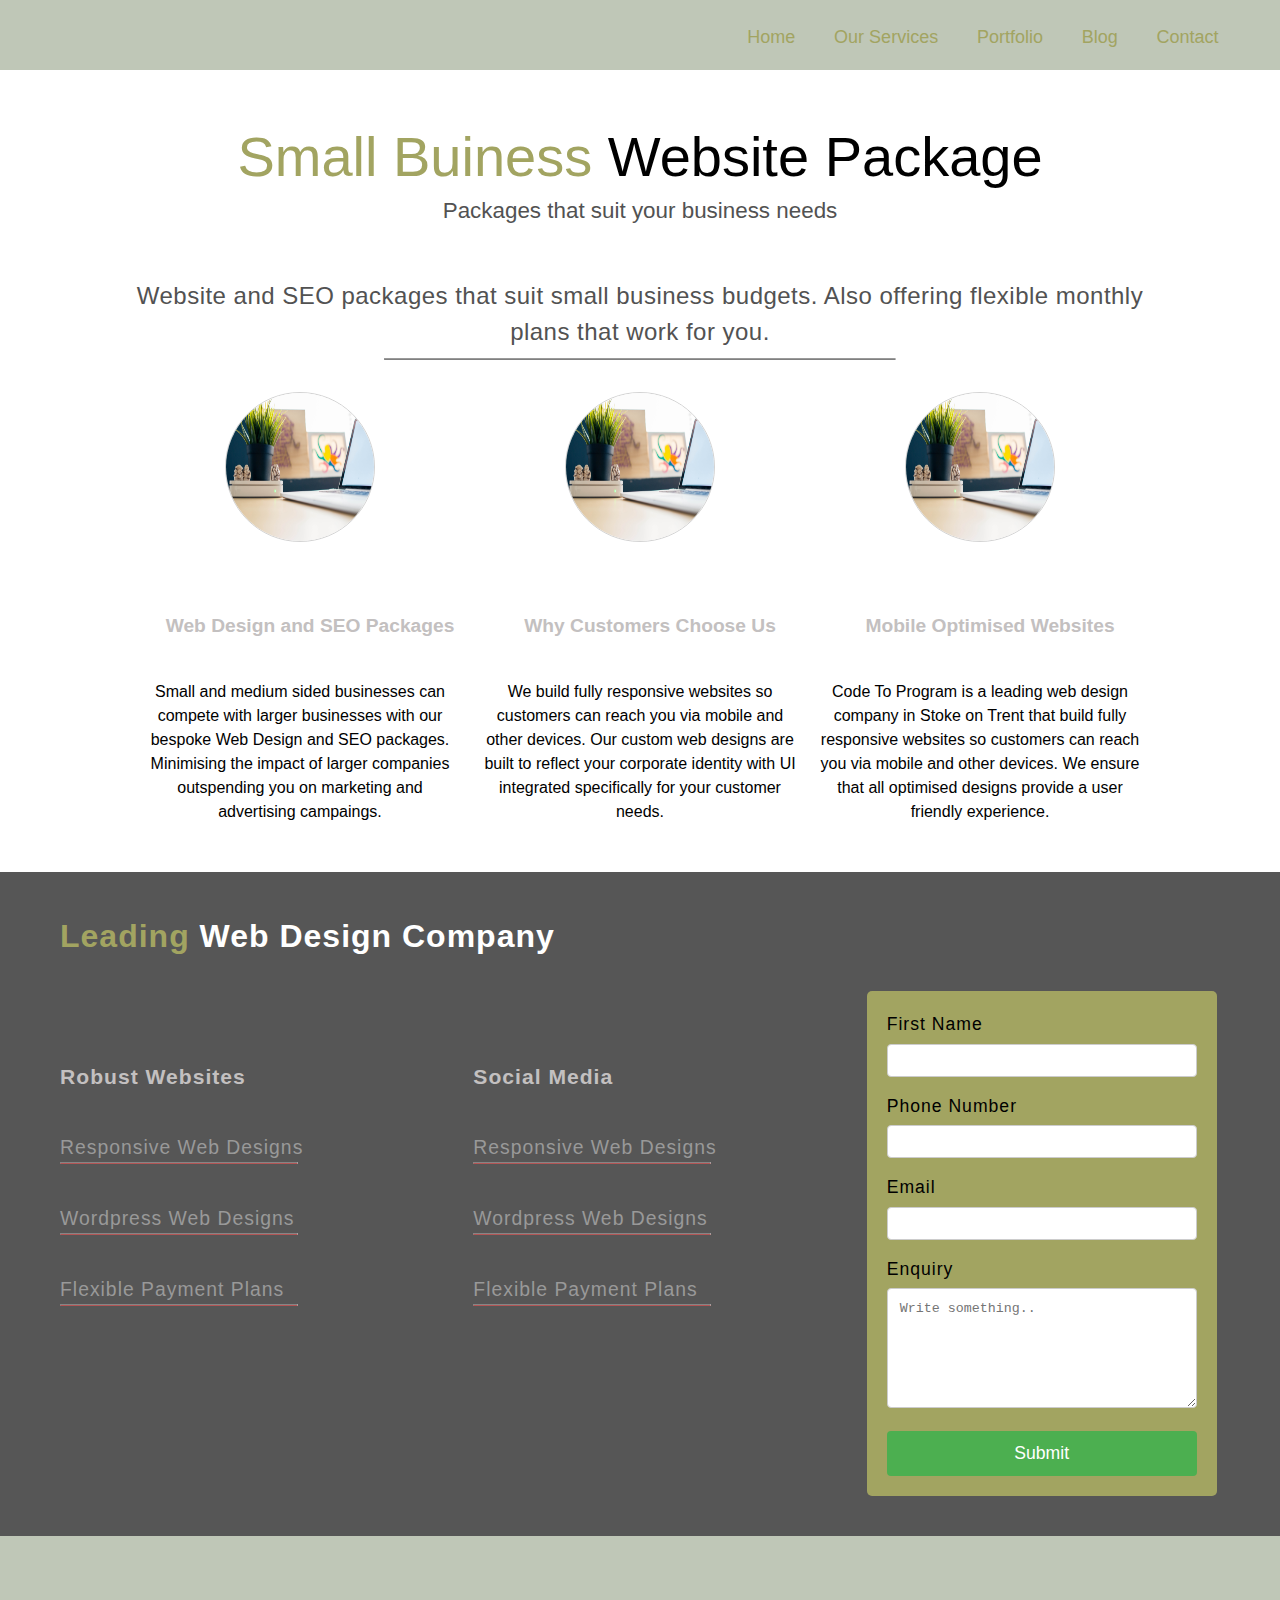
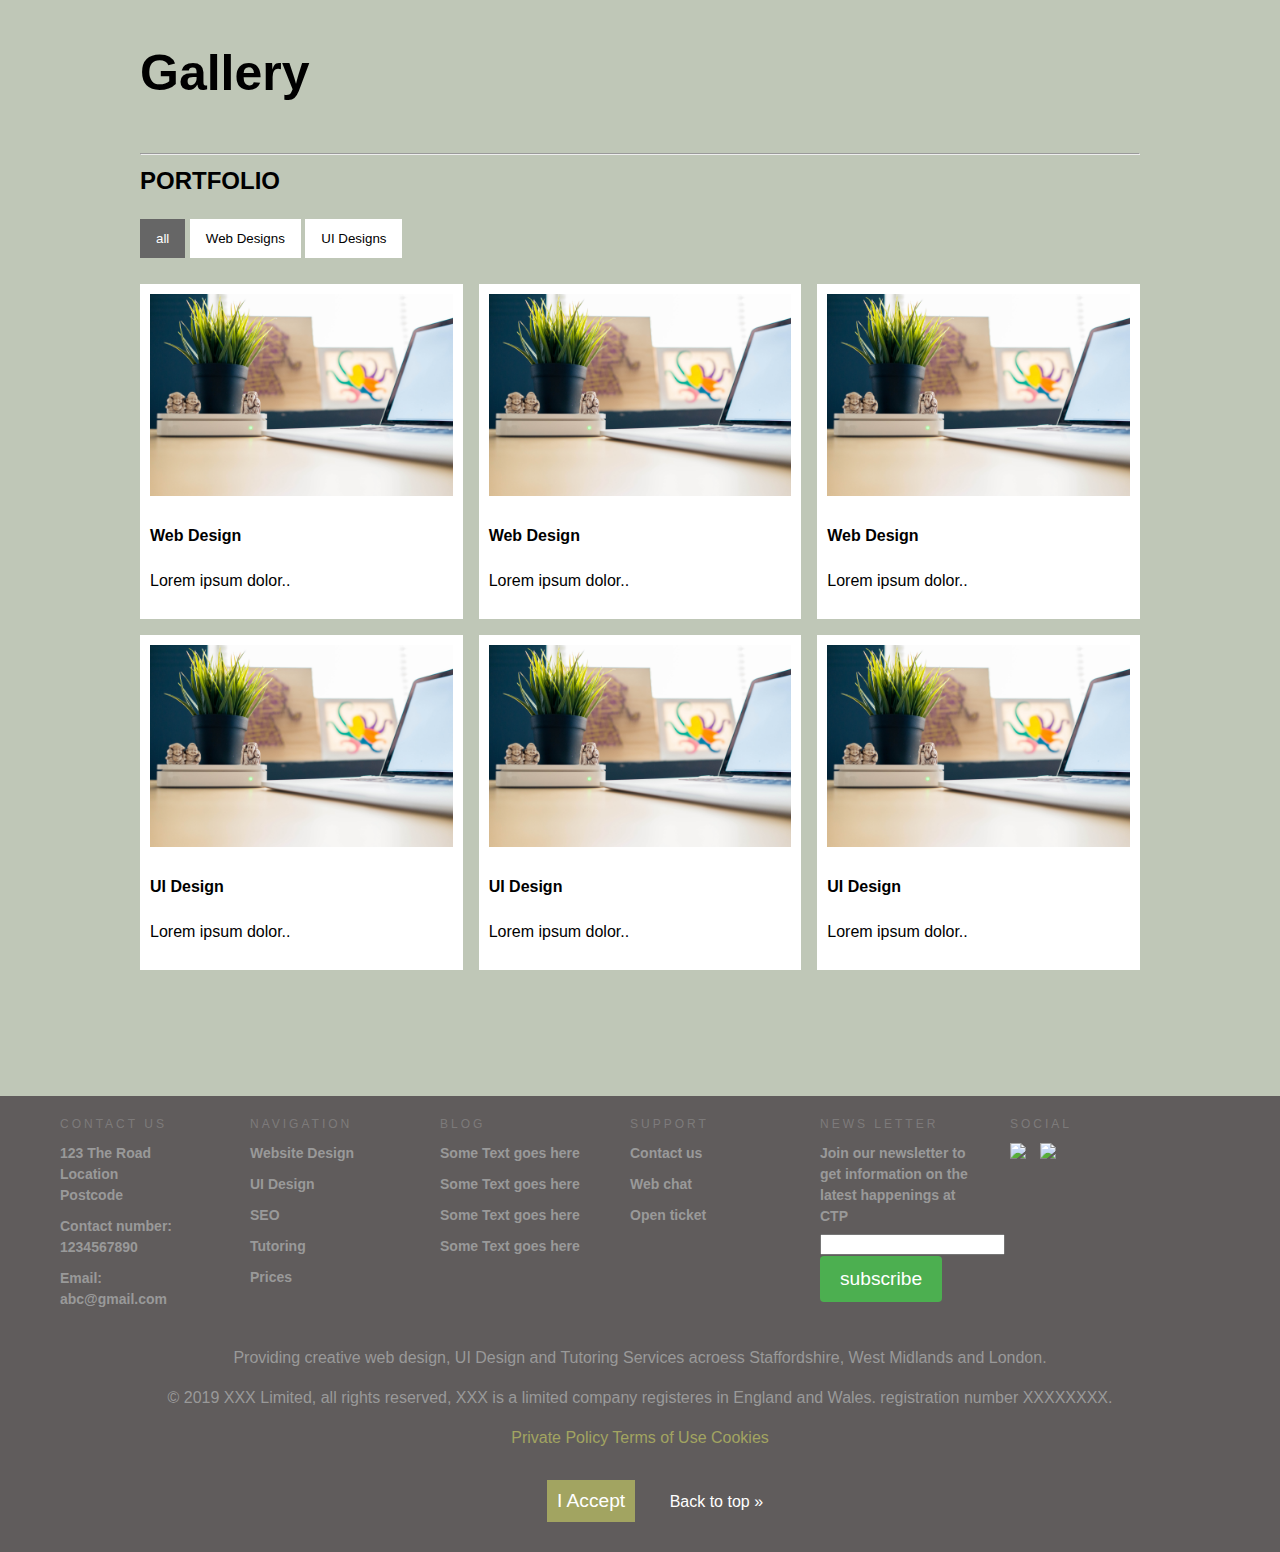
==== website_design.html @ 3892913b "update to contact section" ====
<!-- run local host
  1) cd and drag drop file
  2) type: python -m SimpleHTTPServer 8080
  3) browser type: http://localhost:8080
-->

<!-- to make a comment: cmd and / -->
<!-- to shift a section cmd + ] on mac or CTRL + ] on wondows -->

<!DOCTYPE html>
<html>
  <head>
    <meta charset="utf-8">
    <meta name="viewport" content="width=device-width, initial-scale=1">
    <title>Website Design Page</title>
    
    <link rel="stylesheet" type="text/css" href="styles/navbar.css">
    <link rel="stylesheet" type="text/css" href="styles/intro.css">
    <link rel="stylesheet" type="text/css" href="styles/card.css">
    <link rel="stylesheet" type="text/css" href="styles/contact_us.css">
    <link rel="stylesheet" type="text/css" href="styles/footer.css">
    <link rel="stylesheet" type="text/css" href="styles/main.css">
    <link rel="stylesheet" type="text/css" href="styles/index_css/images.css"><!--may not exist-->
    <link rel="stylesheet" type="text/css" href="styles/gallery.css">
    <link rel="stylesheet" type="text/css" href="styles/media.css">

    <link rel="stylesheet" type="text/css" href="styles/w-d_css/img-circle.css">
    <link rel="stylesheet" type="text/css" href="styles/w-d_css/contact-us.css">
    <link rel="stylesheet" type="text/css" href="styles/w-d_css/contact-form.css">
    
    <script src="https://kit.fontawesome.com/668c048241.js" crossorigin="anonymous"></script>
    
    <script src="https://ajax.googleapis.com/ajax/libs/webfont/1/webfont.js" type="text/javascript" async=""></script>
    <link rel="stylesheet" href="https://cdnjs.cloudflare.com/ajax/libs/font-awesome/5.9.0/css/font-awesome.min.css">
    
    <meta name="viewport" content="width=device-width, initial-scale=1">
  </head>
    
  <body>
    <!-- header -->
    <header class="header" style="background-color: #BFC7B7">
      <a class="site-logo" href="/" style="font-size: 2rem">
        <i class="fas fa-crown"></i>
      </a>

      <ul id="navbar">
        <li><a href="#">Home</a></li>
        <li><a href="#">Our Services</a></li>
        <li><a href="#">Portfolio</a></li>
        <li><a href="#">Blog</a></li>
        <li><a href="#">Contact</a></li>
      </ul>
    </header>
    <!-- header end -->

    <!-- intro start -->
    <div class="container intro">
      <p class="intro-header"><span style="color:#a2a461">Small Buiness</span> Website Package</p>
      <p class="intro-p1">Packages that suit your business needs</p>
      <p class="intro-p2 container">Website and SEO packages that suit small business budgets. Also 
          offering flexible monthly plans that work for you.
      </p>
    </div>
    <!-- intro end -->

    <hr style="border-bottom: 0.2px solid grey; width: 40%">

    <!-- container start -->
    <div class="container">
      <div class="img-content">
        <div class="btn-content">
          <img class="c-img-1" src="../images/business-camera-communication-436784.jpg">
          <h5 style="text-align: center">Web Design and SEO Packages</h5>
          <p>Small and medium sided businesses can compete with larger businesses with our bespoke Web Design and SEO packages. Minimising the impact of larger companies outspending you on marketing and advertising campaings.</p>
        </div>
        
        <div class="btn-content">
          <img class="c-img-2" src="../images/business-camera-communication-436784.jpg">
          <h5 style="text-align: center">Why Customers Choose Us</h5>
          <p>We build fully responsive websites so customers can reach you via mobile and other devices. Our custom web designs are built to reflect your corporate identity with UI integrated specifically for your customer needs.</p>
        </div>

        <div class="btn-content">
          <img class="c-img-3" src="../images/business-camera-communication-436784.jpg">
          <h5 style="text-align: center">Mobile Optimised Websites</h5>
          <p>Code To Program is a leading web design company in Stoke on Trent that build fully responsive websites so customers can reach you via mobile and other devices. We ensure that all optimised designs provide a user friendly experience. 
          </p>
        </div>
      </div>
    </div>
    <!-- Container end -->

 

    <!-- new section start -->
    <div style="padding: 40px -0px 1px 60px; background-color: rgba(0, 0, 0, 0.662);">
      <h2 class="contact-h2"><span>Leading</span> Web Design Company</h2>
    </div>

    <div class="section-container">
      <div class="section">
        <h5>Robust Websites</h5>
        <span class="txt">Responsive Web Designs</span>
        <div class="line"></div>
          
        <span class="txt">Wordpress Web Designs</span>
        <div class="line"></div>
      
        <span class="txt">Flexible Payment Plans</span>
        <div class="line"></div>
      </div>
        
      <div class="section">
        <div>
          <h5>Social Media</h5>
        </div>
        <span class="txt">Responsive Web Designs</span>
          <div class="line"></div>
              
          <span class="txt">Wordpress Web Designs</span>
          <div class="line"></div>
        
          <span class="txt">Flexible Payment Plans</span>
          <div class="line"></div>
        </div>
        
        <div class="section">
          <div id="form-container"><!-- Form-container start-->
            <form action="/action_page.php" class="contact-form">
              <label for="fname">First Name</label>
              <input type="text" id="fname" name="firstname">
    
              <label for="fname">Phone Number</label>
              <input type="text" id="fname" name="firstname">
    
              <label for="fname">Email</label>
              <input type="text" id="fname" name="firstname">
            
              <label for="subject">Enquiry</label>
              <textarea id="subject" name="subject" placeholder="Write something.."></textarea>
              
              <input type="submit" value="Submit" style="width: 100%">
            </form>
          </div>
        </div>
      </div>
      <!-- new section end -->


    <div class="unit"><!-- gallery grid container start -->
      <div class="main container"><!-- Main container start -->
        <h2 style="font-size: 50px; word-break: break-all">Gallery</h2>
        <hr>
            
      <h2>PORTFOLIO</h2>
            
      <div id="myBtnContainer">
        <button class="button active" onclick="filterSelection('all')"> all</button>
        <button class="button" onclick="filterSelection('webDesign')"> Web Designs</button>
        <button class="button" onclick="filterSelection('uiDesign')"> UI Designs</button>
      </div>
        
      <div class="row"><!-- PORTFOLIO GALLERY GRID START -->
        <div class="column webDesign">
          <div class="content">
            <img src="../images/business-camera-communication-436784.jpg" id="myImg" alt="Lights" style="width:100%">
            <h4>Web Design</h4>
            <p>Lorem ipsum dolor..</p>
          </div>
        </div>

        <div class="column webDesign">
          <div class="content">
            <img src="../images/business-camera-communication-436784.jpg" id="myImg" alt="Lights" style="width:100%">
            <h4>Web Design</h4>
            <p>Lorem ipsum dolor..</p>
          </div>
        </div>

        <div class="column webDesign">
          <div class="content">
            <img src="../images/business-camera-communication-436784.jpg" id="myImg" alt="Nature" style="width:100%">
            <h4>Web Design</h4>
            <p>Lorem ipsum dolor..</p>
          </div>
        </div>
                
        <div class="column uiDesign">
          <div class="content">
            <img src="../images/business-camera-communication-436784.jpg" id="myImg" alt="Car" style="width:100%">
            <h4>UI Design</h4>
            <p>Lorem ipsum dolor..</p>
          </div>

        </div>
          <div class="column uiDesign">
            <div class="content">
              <img src="../images/business-camera-communication-436784.jpg" id="myImg" alt="Car" style="width:100%">
              <h4>UI Design</h4>
              <p>Lorem ipsum dolor..</p>
            </div>
          </div>
                
          <div class="column uiDesign">
            <div class="content">
              <img src="../images/business-camera-communication-436784.jpg" id="myImg" alt="Car" style="width:100%">
              <h4>UI Design</h4>
              <p>Lorem ipsum dolor..</p>
            </div>
          </div>
        </div><!-- PORTFOLIO GALLERY GRID END -->   
      </div><!-- MAIN CONTAINER END -->
    </div><!-- Gallery grid container start-->


    <!-- The Modal -->
    <div id="myModal" class="modal">
        <span class="close">&times;</span>
        <img class="modal-content" id="img01">
        <img class="modal-content" id="img02">
        <div id="caption"></div>
    </div>
    <!-- unit end -->
    <!-- gallery end -->        
</div>
    

    <!-- Footer start -->
    <div class="footer">
      <div class="footer-container">
      <div class="footer-col">
        <h1>Contact Us</h1>
        <ul>
          <li>123 The Road<br> Location<br> Postcode</li>
          <li>Contact number: 1234567890</li>
          <li>Email: abc@gmail.com</li>
        </ul>
      </div>
        
      <div class="footer-col">
        <h1>Navigation</h1>
        <ul>
          <li><a href="#top"></a>Website Design</li>
          <li><a href="#"></a>UI Design</li>
          <li><a href="#"></a>SEO</li>
          <li><a href="#"></a>Tutoring</li>
          <li><a href="#"></a>Prices</li>
        </ul>
      </div>
          
      <div class="footer-col">
        <h1>Blog</h1>
        <ul>
          <li><a href="index.html"></a>Some Text goes here</li>
          <li><a href="#"></a>Some Text goes here</li>
          <li><a href="#"></a>Some Text goes here</li>
          <li><a href="#"></a>Some Text goes here</li>
        </ul>
      </div>

      <div class="footer-col">
        <h1>Support</h1>
        <ul>
          <li>Contact us</li>
          <li>Web chat</li>
          <li>Open ticket</li>
        </ul>
      </div>
      
      <div class="footer-col">
        <h1>News Letter</h1>
        <ul>
          <li>Join our newsletter to get information on the latest happenings at CTP
          </li>
          <form action="">
            <input type="email">
            <input type="submit" value="subscribe" class="form-submit" style="font-size: 1.2rem; box-sizing: border-box">
          </form>
        </ul>
      </div>

      
      <div class="footer-col social">
        <h1>Social</h1>
        <ul>
          <li><img src="https://svgshare.com/i/5fq.svg" width="32" style="width: 32px"></li>
          <li><li><img src="https://svgshare.com/i/5f_.svg" width="32" style="width: 32px;"></li>
        </ul>
      </div>

      <div class="clearfix"><!-- clearfix start-->
      <div class="footer-column-5 container">
        <ul>
          <p>Providing creative web design, UI Design and Tutoring Services acroess Staffordshire,
              West Midlands and London.</p>
          <p>&copy; 2019 XXX Limited, all rights reserved, XXX is a limited company registeres 
              in England and Wales. registration number XXXXXXXX.</p>
          <a href="#" style="color: #a2a461">Private Policy</a>
          <a href="#" style="color: #a2a461">Terms of Use</a> 
          <a href="#" style="color: #a2a461">Cookies</a>
        </ul>
        <button class="footer-btn btn">I Accept</button>
        <a href="#top" style="color: white">Back to top &raquo;</a>
      </div>
      </div><!-- End of clearfix-->
    </div><!-- End of footer -->

    <script src="js/gallery.js" type="text/javascript"></script>
  </div>

  </body>
</html>



<!-- done end -->
---- styles/navbar.css ----
/***  NAVBAR START  ***/
.header, #navbar {
    display: flex;
    flex-direction: column;
  }
  
  .header {
    padding: 2em;
    padding-top: 2.4em;
  }
  
  .site-logo {
    width: 110px;
    align-self: center;
  }
  
  #navbar {
    margin-top: 1.5em;
  }
  
  #navbar a {
    display: block;
    color: #a2a461;
    font-size: 1.125em;
    font-weight: 400;
    text-align: center;
    padding: .5em;
    border-bottom: 1px solid#ebecec;
  }
  
  #navbar a:hover {
    color: #0b0b0b;
    border-bottom-color: #dbe892;
  }
  /***  NAVBAR END  ***/
---- styles/intro.css ----
/********* intro start *******/
.intro {
    margin-top: 150px;
    margin-bottom: 150px;
  }
  
  .intro-header {
    line-height:1.1; 
    font-size: 3.5rem; 
    text-align: center;
  }
  
  .intro-p1 {
    -webkit-font-smoothing: antialiased;
    text-align: center;
    margin-top: -50px;
    margin-bottom: 50px;
    font-size: 1.4rem;
    color: #525252;
  }
  
  .intro-p2 {
    margin-bottom: 100px;
    font-size: 1.5rem;
    letter-spacing: .02em;
    color: #525252;
    text-align: center;
    font-weight: 300;
    line-height: 1.5;
    -webkit-font-smoothing: antialiased;
  }
  /********* intro end *********/
---- styles/card.css ----
/*** Cards Start **/
.card-content {
    width: 95%;
    max-width: 1000px;
    display: grid;
    grid-template-columns: repeat(auto-fit, minmax(280px, 1fr));
    grid-gap: 20px;
    margin: 2em auto; /* (with auto) left and right margin wil set itself equally */
  }
  
  .card > p {
    margin-bottom: 1.25em;
  }
  
  
  .card {
    padding: 10px;
    border: 1px solid #e1e1e1;
    /*border-radius: 0.25em;*/
    margin-bottom: 100px;
  }
  
  .card h1 {
    margin: 0;
    line-height: 1.25;
    letter-spacing: 2px;
  }
  
  .card p {
    color: #797e83;
  }
  
  h2 {
    margin-top: 0px
  }
    
  .card, img > h2 {
    -webkit-font-smoothing: antialiased;
    color: #525252;
  }
  
  .card-btn {
    /*font-size: 0.85em;*/
    color: #fff;
    font-weight: bold;
    padding: 0.75em 1.5em;
    background-color: #39abcd;
  /*  background-color: #a2a461; */
  /*  border-radius: 0.35em; */
    display: block;
  }
  
  .card > img {
    position: relative;
    width: 100%;
    height: 100%;
    margin-bottom: 20px;
  }
  /*** cards end ***/
---- styles/contact_us.css ----
/*** CONTACT US START ***/
.contact-us > p {
    margin-top: 0px;
    color: white;
    font-size: 20px;
    text-align: center;
    color: white;
    letter-spacing: 1px;
    margin-bottom: 0px;
  }
  
  .contact-us > button {
    display: flex; 
    justify-content: center; 
    background-color: #a2a461;
    text-align: center;
    margin:0 auto;
    margin-top: 40px;
    padding: 25px;
    letter-spacing: 1px;
    border: 1px solid white;
    font-size: 20px; 
    color: white;
  }
  
  .contact-us {
    background-color: rgb(191, 199, 183);
    padding: 17px;
  }
  /*** CONTACT US END ***/
---- styles/footer.css ----
/* FOOTER START  */
.footer {
    width: 100%;
    position: relative;
    height: auto;
    background-color: rgb(96, 92, 92);
  }
  
  .footer .footer-col {
    width: 190px;
    height:250px;
    float: left;
    box-sizing: border-box;
    -webkit-box-sizing: border-box;
    -moz-box-sizing: border-box;
    padding: 0px 20px 20px 20px;
  }
  
  .footer .footer-col h1 {
    margin: 0;
    padding: 0;
    font-family: inherit;
    font-size: 12px;
    line-height: 17px;
    padding: 20px 0px 5px 0px;
    color: rgba(255,255,255,0.2);
    font-weight: normal;
    text-transform: uppercase;
    letter-spacing: 0.250em;
  }
  
  .footer .footer-col ul {
    list-style-type: none;
    margin: 0;
    padding: 0;
  }
  
  .footer .footer-col ul li {
    color: #999999;
    font-size: 14px;
    font-family: inherit;
    font-weight: bold;
    padding: 5px 0px 5px 0px;
    cursor: pointer;
    transition: .2s;
    -webkit-transition: .2s;
    -moz-transition: .2s;
  }
  
  .footer-column-5 {
    color: #999999
  }
  
  .social ul li {
    display: inline-block;
    padding-right: 5px !important;
  }
  
  .footer .footer-col ul li:hover {
    color: #ffffff;
    transition: .1s;
    -webkit-transition: .1s;
    -moz-transition: .1s;
  }
  .clearfix {
    clear: both;
  }
  
  
  .footer-column-5 {
    text-align: center;
  }
  
  
  .footer-btn {
    font-size: 1.2rem; 
    padding: 10px;
    background-color:#a2a461;
    border:0;
    margin: 30px
  }
  
  .fab {
    color: #a2a461;
  }
  
  .footer-column-5 {
    margin-bottom: 0px;
    margin-top: 0px
  }
  
  /***** FOOTER INPUT START ****/
    input[type=submit] {
      background-color: #45a049;
      color: #ffffff;
      padding: 10px 24px;
      border: none;
      cursor: pointer;
      width: auto;
      font-size: 1em;
    }
    
    input[type=submit]:hover {
      background-color: #45a049;
    }
  /***** FOOTER INPUT END ****/
  /***** FOOTER END ***/
---- styles/main.css ----
body { 
    margin: 0;
    font-family: "Lato", "Helvetica Neue", Helvetica, Arial, sans-serif;
    line-height: 1.5;
    font-size: inherit;
  }
  
  
  /*keeps left & right margin when responsive*/
  .container {
      width: 90%;
      margin: auto;
  } 
  
  .container-title {
    margin-left: 50px;
    margin-right: 50px;
  }
  
  .btn {
    color: white;
  }
  
  img {
    width: 100%;
    }
  
  h3 { 
    font-size: 1.5rem
  }
---- styles/gallery.css ----
/******* GALLERY **********/
* {
    box-sizing: border-box;
  }
  
  /* Center website */
  .main {
    max-width: 1000px;
    margin: auto;
  }
  
  .unit {
    background-color: rgb(191, 199, 183); 
    padding-top: 100px; 
    padding-bottom: 100px;
  }
  
  .row {
    margin: 10px -16px;
  }
  
  /* Add padding BETWEEN each column */
  .row,
  .row > .column {
    padding: 8px;
  }
  
  /* Create three equal columns that floats next to each other */
  .column {
    float: left;
    width: 33.33%;
    display: none; /* Hide all elements by default */
  }
  
  /* Clear floats after rows */ 
  .row:after {
    content: "";
    display: table;
    clear: both;
  }
  
  /* Content */
  .content {
    background-color: white;
    padding: 10px;
  }
  
  /* The "show" class is added to the filtered elements */
  .show {
    display: block;
  }
  
  /* Style the buttons */
  .button {
    border: none;
    outline: none;
    padding: 12px 16px;
    background-color: white;
    cursor: pointer;
  }
  
  .button:hover {
    background-color: #ddd;
  }
  
  .button.active {
    background-color: #666;
    color: white;
  }
  
  
  /** zoom in **/
  #myImg {
    cursor: pointer;
    transition: 0.3s;
  }
   
  #myImg:hover {opacity: 0.7;}
  
  /* The Modal (background) */
  .modal {
    display: none; /* Hidden by default */
    position: fixed; /* Stay in place */
    z-index: 1; /* Sit on top */
    padding-top: 100px; /* Location of the box */
    left: 0;
    top: 0;
    width: 100%; /* Full width */
    height: 100%; /* Full height */
    overflow: auto; /* Enable scroll if needed */
    background-color: rgb(0,0,0); /* Fallback color */
    background-color: rgba(0,0,0,0.9); /* Black w/ opacity */
  }
  
  /* Modal Content (image) */
  .modal-content {
    margin: auto;
    display: block;
    width: 80%;
    max-width: 700px;
  }
  
  /* Caption of Modal Image */
  #caption {
    margin: auto;
    display: block;
    width: 80%;
    max-width: 700px;
    text-align: center;
    color: #ccc;
    padding: 10px 0;
    height: 150px;
  }
  
  /* Add Animation */
  .modal-content, #caption {  
    -webkit-animation-name: zoom;
    -webkit-animation-duration: 0.6s;
    animation-name: zoom;
    animation-duration: 0.6s;
  }
  
  @-webkit-keyframes zoom {
    from {-webkit-transform:scale(0)} 
    to {-webkit-transform:scale(1)}
  }
  
  @keyframes zoom {
    from {transform:scale(0)} 
    to {transform:scale(1)}
  }
  
  /* The Close Button */
  .close {
    position: absolute;
    top: 15px;
    right: 35px;
    color: #f1f1f1;
    font-size: 40px;
    font-weight: bold;
    transition: 0.3s;
  }
  
  .close:hover,
  .close:focus {
    color: #bbb;
    text-decoration: none;
    cursor: pointer;
  }
---- styles/media.css ----
/***  header and navbar Media Queries start ***/

@media (min-width: 769px) {
  .header {
  height: 0px;
  justify-content: flex-end; /* places the main header at bottom of column */
  }
  .site-logo {
  width: 140px;
  }
  #navbar { 
  margin-right: 10px;  
  margin-top: 3em; /*adds space between logo */
  flex-direction: row; /* will change to row under 769px */
  justify-content: space-between; /* evenly adds space between li */
  }
  #navbar a { 
  border-bottom-color: transparent; /* remove bottom border */
  /*margin-right: 5px; if use this cancel justify-content */
  }
}

@media (min-width: 769px) {
  .header {
  flex-direction: row; /* places nav and logo on same line */
  }
  
.site-logo {
  margin-right: auto; /* moves logo to left */
}
#navbar {
  margin-top: 0; /* removes margin above the nav items */
  align-self: center; /* positions nav verticle center of the header */
  }
#navbar li {
  margin-left: .65em; /* spacing between nav items */
  margin-right: .65em; /* spacing between nav items */
}
}

ul, li {
	margin: 0;
  padding: 0;
  list-style-type: none;
}

a {
	  font-weight: 400;
	  text-decoration: none;
  }

/***  header and navbar Media Queries end ***/





/*** Removes 'Text Block'  ***/
@media (max-width: 1000px) {
    .image-main-text-block {
    display: none;
    }}
  /*** Removes 'Text Block'  ***/



  
  
/*** Removes 'header-container  ***/
@media (max-width: 1200px) {
  .header-container {
  display: none;
  }}
/*** Removes 'header-container'  ***/





/******* CARD START **********/
@media (min-width: 927px) {
  .hidden-card {
  visibility: hidden;
  }}

  @media (min-width: 927px) {
    .m-about-us {
    margin-top: -550px;
}}
/********* CARD END *******/





/*** ABOUT US START ***/
/*** removes images  ***/
@media (max-width: 1200px) {
    .web-image, .ui-image, .seo-image {
    display: none;
    }}

/*** adjust text column width ***/
@media (max-width: 1200px) {
    .about-ui, .about-seo, .about-web{
    grid-column-start: 1;
    grid-column-end: 12;
    padding: 40px 40px;
    }}
/*** ABOUT US END ***/



  
/******** FOOTER START *********/
@media only screen and (min-width: 1280px) {
  .footer-container {
    width: 1200px;
    margin: 0 auto;
  }
}
@media only screen and (max-width: 1139px) {
  .footer-container .social {
    width: 1000px;
    display: block;
  }
  .social h1 {
    margin: 0px;
  }
}
@media only screen and (max-width: 950px) {
  .footer .footer-col {
    width: 33%;
  }
  .footer .footer-col h1 {
    font-size: 14px;
  }
  .footer .footer-col ul li {
    font-size: 13px;
  }
}
@media only screen and (max-width: 500px) {
    .footer .footer-col {
      width: 50%;
    }
    .footer .footer-col h1 {
      font-size: 14px;
    }
    .footer .footer-col ul li {
      font-size: 13px;
    }
}
@media only screen and (max-width: 340px) {
  .footer .footer-col {
    width: 100%;
  }
}


@media only screen and (min-width: 200px) {
.social {
  margin-bottom: -150px
}}
/******** FOOTER END *********/
---- styles/w-d_css/img-circle.css ----
.c-img-1, .c-img-2, .c-img-3 {
    border-radius: 50%;
    width: 150px;
    height: 150px;
    border: 1px solid lightgrey;
    padding: 0px;
    display: block;
    margin-left: auto;
    margin-right: auto;
}

.img-content {
    width: 95%;
    max-width: 1000px;
    display: grid;
    grid-template-columns: repeat(auto-fit, minmax(280px, 1fr));
    grid-gap: 20px;
    margin: 2em auto; /* (with auto) left and right margin wil set itself equally */
    }

.btn-content > p {
    text-align: center;
}

.txt {
    color: #999999;
    margin-left: 20px;
    -webkit-font-smoothing: antialiased;
}

.list-icons {
    line-height: 40px;
    opacity: 1;
}
---- styles/w-d_css/contact-us.css ----

---- styles/w-d_css/contact-form.css ----
/* new section start */ 
.section-container {
  display: grid;
  grid-template-columns: 1fr 1fr 1fr; /*fraction*/
  padding: 0px 0px 40px 40px;
  background-color: rgba(0, 0, 0, 0.662);
  font-size: 1.1em;
  letter-spacing: 1px;
}

.section {
  width: 350px;
}

@media (max-width: 768px) { /*breakpoint*/
  .section-container {
    grid-template-columns: none;
  }
}

/* form start */
#form-container {
    border-radius: 5px;
    background-color: #f2f2f2;
    padding: 20px;
  /*  right: 130px; */
    background-color: #a2a461;
    width: auto; /*try width: auto */
    text-align: left;
  }


input[type=text], select, textarea {
    width: 100%;
    padding: 12px;
    border: 1px solid #ccc;
    border-radius: 4px;
    box-sizing: border-box;
    margin-top: 6px;
    margin-bottom: 16px;
    resize: vertical;
    height: 33px
  }
  
  input[type=submit] {
    background-color: #4CAF50;
    color: white;
    padding: 12px 20px;
    border: none;
    border-radius: 4px;
    cursor: pointer;
  }
  
  input[type=submit]:hover {
    background-color: #45a049;
  }
/* form end */

  #subject {
    height:120px
  }

  h5 {
    font-size: 16px;
    margin: 70px 0px 40px 20px;
    color: rgb(195, 192, 192);
    font-size: 1.2em;
  }

.contact-h2 {
  font-size: 2em; 
  margin-bottom: 30px; 
  color: white;
  letter-spacing: 1px;
}

span {
  color: #a2a461;
}

.line {
    margin-bottom: 40px;
    opacity: 0.7; 
    border-bottom: 3px solid #db5555;
    /*border-bottom: 3px solid rgba(219, 85, 85, 0.197);*/
    width: 68%;
    margin-left: 20px;
    border-width: 1px;
    border-style: inset;
    /*
    overflow: hidden;
    margin-inline-start: auto;
    margin-inline-end: auto;
    display: block;
    unicode-bidi: isolate;
    margin-block-start: 0.5em;
    margin-block-end: 0.5em;
    */
}

  
  .txt{
    width: 300px;
    padding: 40px 40px 40px 0px;
    text-align: left;
    font-size: 1.1em;
    letter-spacing: 1px;
    margin-bottom: 100px;
  }
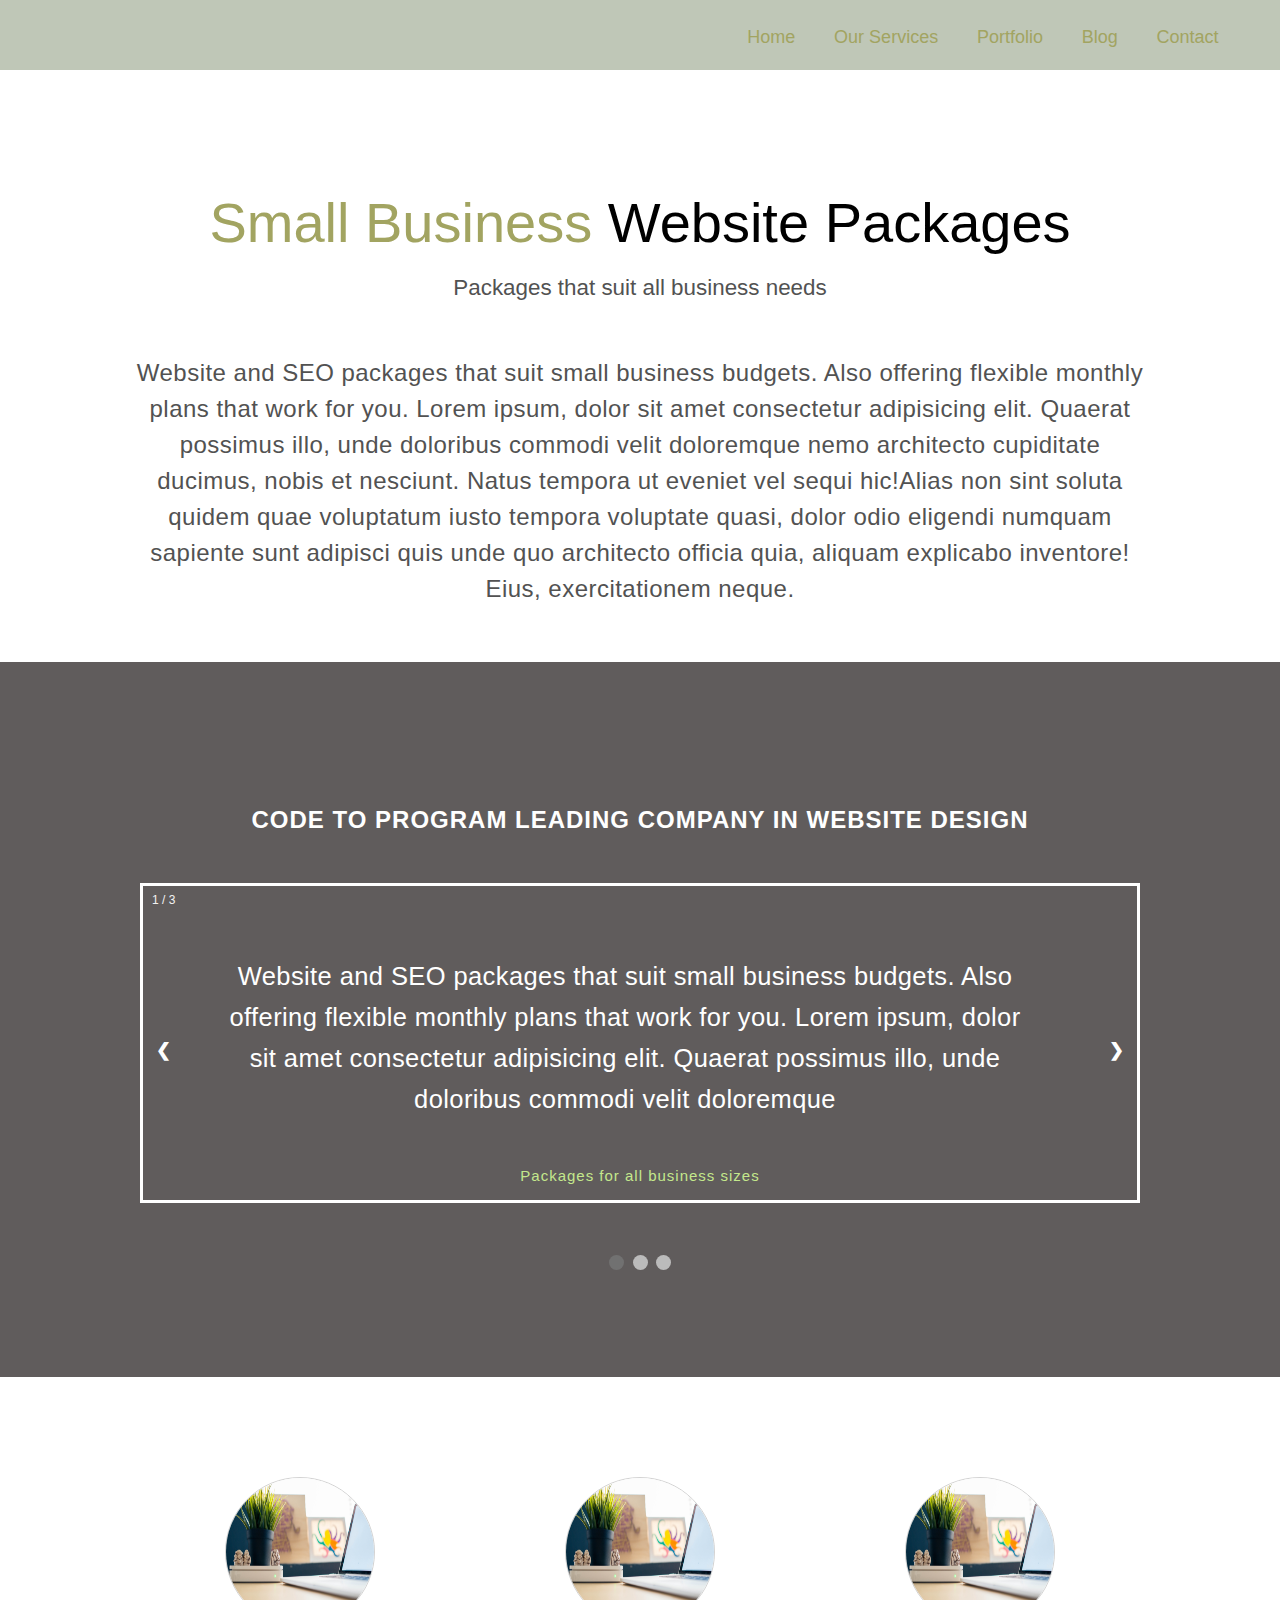
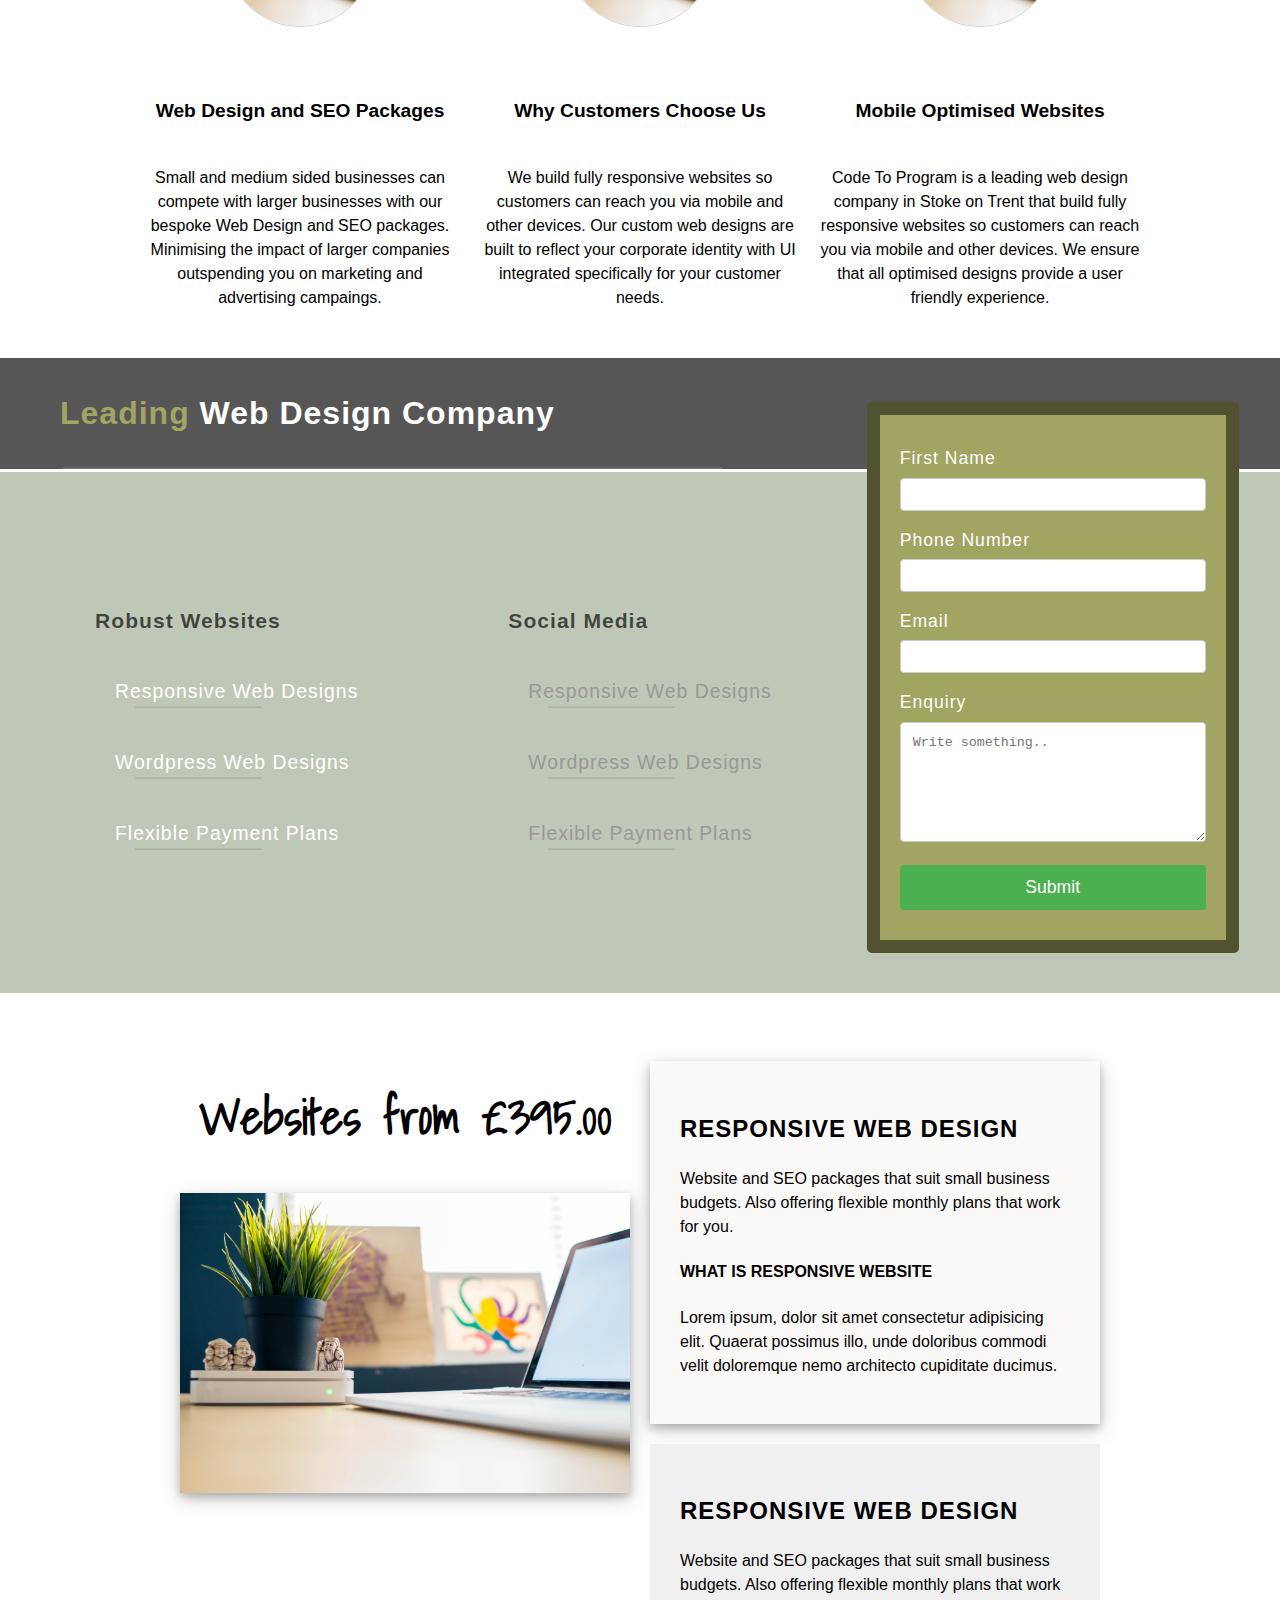
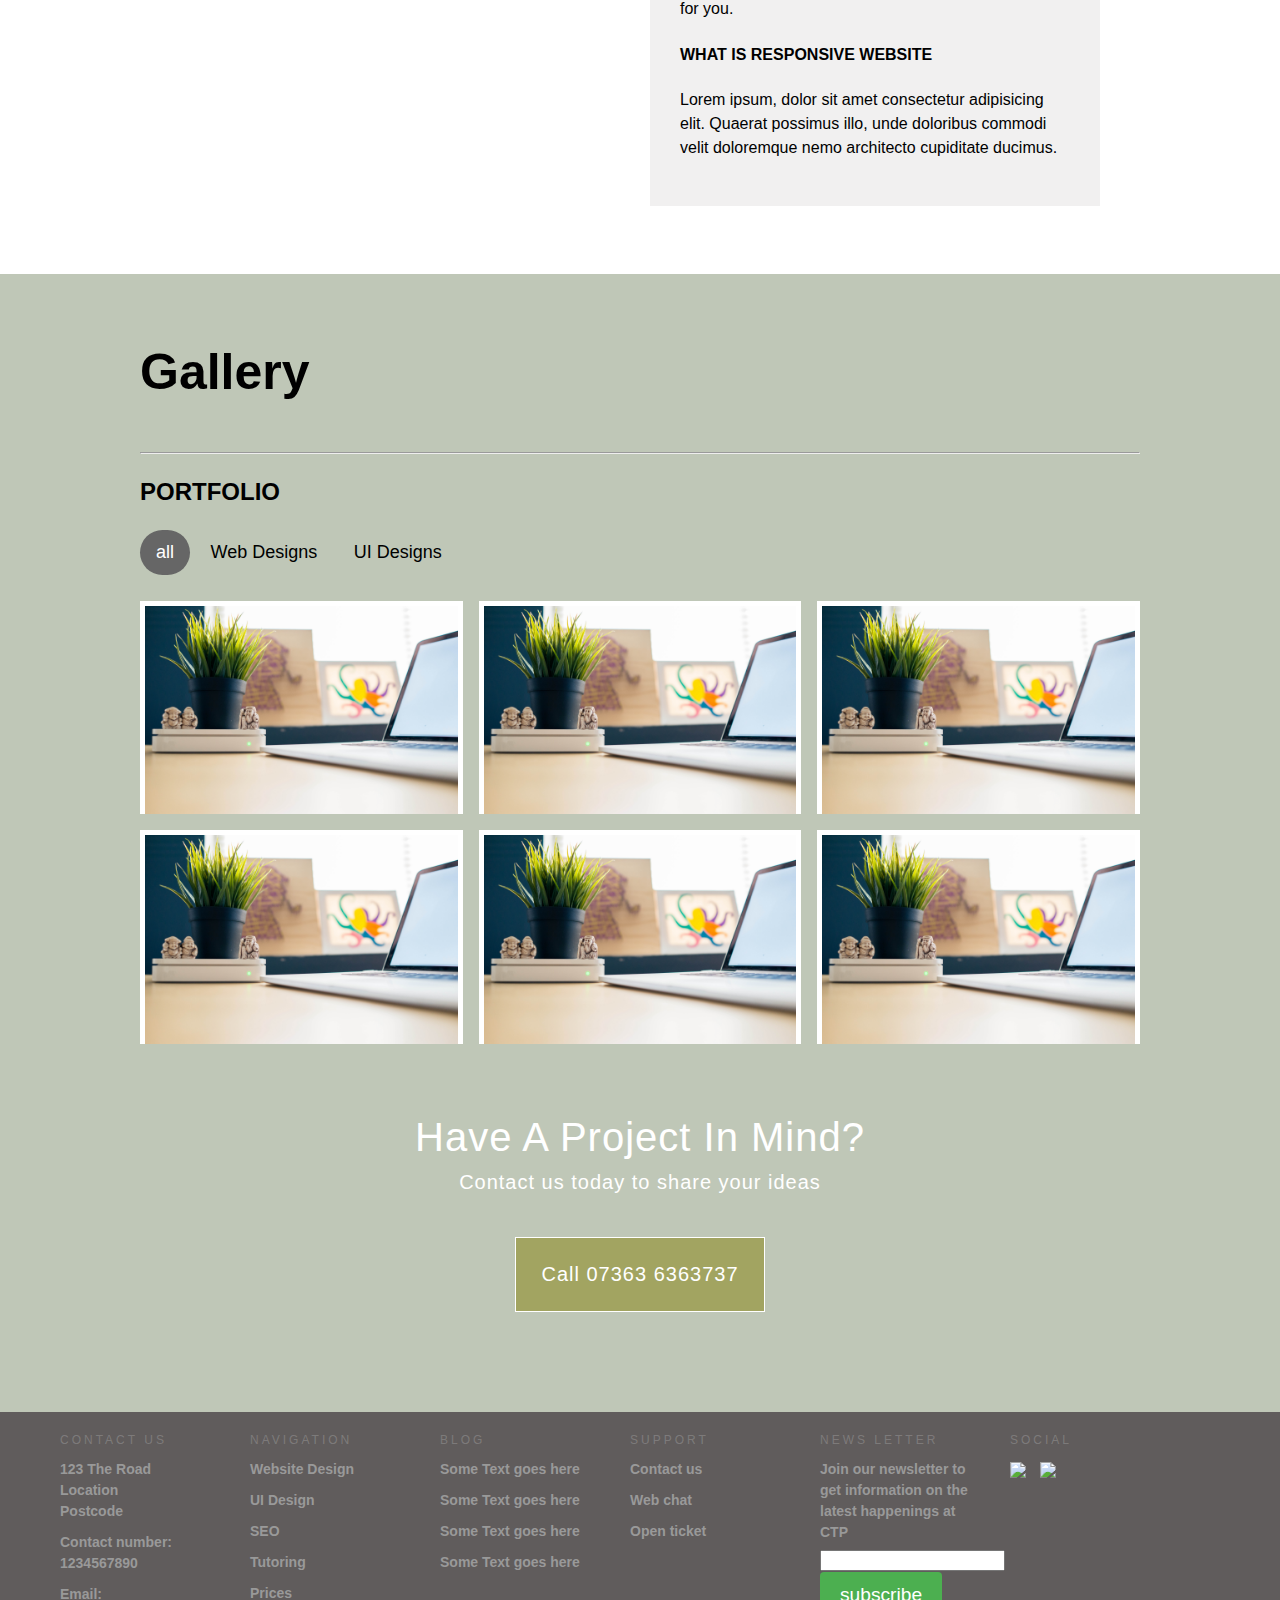
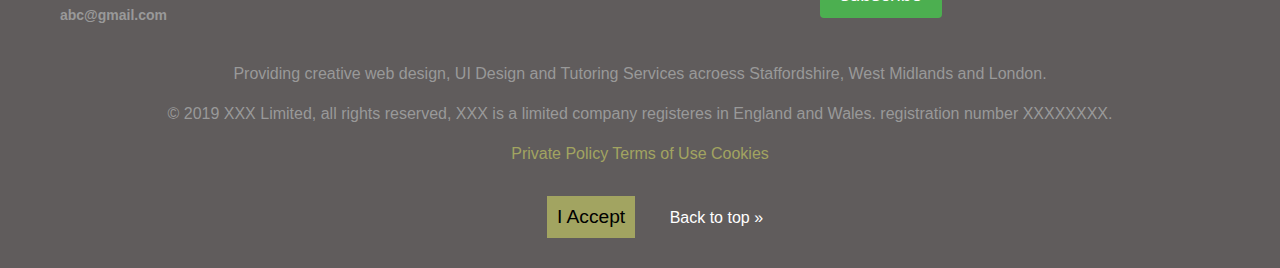
==== commit dfb86762: "additional changes added" ====
--- a/website_design.html
+++ b/website_design.html
@@ -21,16 +21,20 @@
     <link rel="stylesheet" type="text/css" href="styles/footer.css">
     <link rel="stylesheet" type="text/css" href="styles/main.css">
     <link rel="stylesheet" type="text/css" href="styles/index_css/images.css"><!--may not exist-->
+
     <link rel="stylesheet" type="text/css" href="styles/gallery.css">
     <link rel="stylesheet" type="text/css" href="styles/media.css">
 
     <link rel="stylesheet" type="text/css" href="styles/w-d_css/img-circle.css">
-    <link rel="stylesheet" type="text/css" href="styles/w-d_css/contact-us.css">
     <link rel="stylesheet" type="text/css" href="styles/w-d_css/contact-form.css">
+    <link rel="stylesheet" type="text/css" href="styles/w-d_css/web-container.css" />
     
     <script src="https://kit.fontawesome.com/668c048241.js" crossorigin="anonymous"></script>
     
     <script src="https://ajax.googleapis.com/ajax/libs/webfont/1/webfont.js" type="text/javascript" async=""></script>
+
+    <link href="https://fonts.googleapis.com/css?family=Shadows+Into+Light&display=swap" rel="stylesheet">
+    
     <link rel="stylesheet" href="https://cdnjs.cloudflare.com/ajax/libs/font-awesome/5.9.0/css/font-awesome.min.css">
     
     <meta name="viewport" content="width=device-width, initial-scale=1">
@@ -53,99 +57,230 @@
     </header>
     <!-- header end -->
 
-    <!-- intro start -->
-    <div class="container intro">
-      <p class="intro-header"><span style="color:#a2a461">Small Buiness</span> Website Package</p>
+    <!-- intro start --><!--
+    <div class="intro-container">
+      <p class="intro-hd"><span style="color:#a2a461">Small Buiness</span> Website Package</p>
       <p class="intro-p1">Packages that suit your business needs</p>
-      <p class="intro-p2 container">Website and SEO packages that suit small business budgets. Also 
-          offering flexible monthly plans that work for you.
+      <p class="intro-p2 container" style="margin-top: 73px">Website and SEO packages that suit small business budgets. Also offering flexible monthly plans that work for you. Lorem ipsum, dolor sit amet consectetur adipisicing elit. 
+        Quaerat possimus illo, unde doloribus commodi velit doloremque 
+        nemo architecto cupiditate ducimus, nobis et nesciunt. Natus 
+        tempora ut eveniet vel sequi hic!Alias non sint soluta quidem 
+        quae voluptatum iusto tempora voluptate quasi, dolor odio 
+        eligendi numquam sapiente sunt adipisci quis unde quo architecto 
+        officia quia, aliquam explicabo inventore! Eius, exercitationem neque.
       </p>
     </div>
-    <!-- intro end -->
-
-    <hr style="border-bottom: 0.2px solid grey; width: 40%">
-
-    <!-- container start -->
-    <div class="container">
+   intro end -->
+<!-- intro start -->
+<div class="intro-container" style="padding: 25px">
+  <p class="intro-hd"><span style="color:#a2a461">Small Business</span> Website Packages</p>
+  <p class="intro-p1">Packages that suit all business needs</p>
+  <p class="intro-p2 container">Website and SEO packages that suit small business budgets. Also offering flexible monthly plans that work for you. Lorem ipsum, dolor sit amet consectetur adipisicing elit. Quaerat possimus illo, unde doloribus commodi velit doloremque 
+      nemo architecto cupiditate ducimus, nobis et nesciunt. Natus 
+      tempora ut eveniet vel sequi hic!Alias non sint soluta quidem 
+      quae voluptatum iusto tempora voluptate quasi, dolor odio 
+      eligendi numquam sapiente sunt adipisci quis unde quo architecto 
+      officia quia, aliquam explicabo inventore! Eius, exercitationem neque.
+  </p>
+</div>
+<!-- intro end -->
+
+
+  <!-- slideshow start -->
+  <div style="background-color: rgb(96, 92, 92); padding: 100px"> <h2 style="text-align: center; letter-spacing: 1px; color: white; padding: 20px">CODE TO PROGRAM LEADING COMPANY IN WEBSITE DESIGN</h2>
+   <div class="slideshow-container">
+    <div class="mySlides fade">
+      <div class="numbertext">1 / 3</div>
+        <p style="border: 3px solid white; height: 320px; color: black; text-align: center; padding: 70px 100px 100px 70px; color: white; letter-spacing: 0.4px; line-height: 1.6">Website and SEO packages that suit small business budgets. Also offering flexible monthly plans that work for you. Lorem ipsum, dolor sit amet consectetur adipisicing elit. Quaerat possimus illo, unde doloribus commodi velit doloremque</p>
+      </div>
+
+      <div class="text">
+          <span style="font-size: 1em; letter-spacing: 1px; color: rgb(196, 232, 140); padding: 30px">Packages for all business sizes</span>
+
+          <br>
+          
+        <span>
+          <i class="fas fa-star"></i>
+          <i class="fas fa-star"></i>
+          <i class="fas fa-star"></i>
+          <i class="fas fa-star"></i>
+      </span>
+    </div>
+    
+    <div class="mySlides fade">
+      <div class="numbertext">2 / 3</div>
+      <div style="border: 2px solid red; height: 300px; color: black; text-align: center">Text 2</div>
+      <div class="text">Caption Two</div>
+    </div>
+    
+    <div class="mySlides fade">
+      <div class="numbertext">3 / 3</div>
+      <div style="border: 2px solid red; height: 300px; color: black; text-align: center">Text 3</div>
+      <div class="text">Caption Three</div>
+    </div>
+    
+    <a class="prev" onclick="plusSlides(-1)">&#10094;</a>
+    <a class="next" onclick="plusSlides(1)">&#10095;</a>
+    
+    </div>
+    <br>
+    
+    <div style="text-align:center">
+      <span class="dot" onclick="currentSlide(1)"></span> 
+      <span class="dot" onclick="currentSlide(2)"></span> 
+      <span class="dot" onclick="currentSlide(3)"></span> 
+    </div>
+  </div>
+</div><!-- may not need this div -->
+  <!-- slideshow end -->
+
+   
+
+
+    
+
+    <!-- card Start--><!--
+    <div class="card-container">
+        <div class="card">
+            <img src="images/business-camera-communication-436784.jpg">
+            <h2>Web Design SEO Packages</h2>
+            <p>Small and medium sided businesses can compete with larger businesses with our bespoke Web Design and SEO packages. Minimising the impact of larger companies outspending you on marketing and advertising campaings.</p>
+            <a class="card-btn" href="#">More info</a>
+        </div>
+    
+        <div class="card">
+            <img src="images/business-camera-communication-436784.jpg">
+            <h2>Why Customers Choose Us</h2>
+            <p>We build fully responsive websites so customers can reach you via mobile and other devices. Our custom web designs are built to reflect your corporate identity with UI integrated specifically for your customer needs.</p>
+            <a class="card-btn" href="#">More info</a>
+        </div>
+                
+        <div class="card">
+            <img src="images/business-camera-communication-436784.jpg">
+            <h2>Mobile Optimised Websites</h2>
+            <p>Code To Program is a leading web design company in Stoke on Trent that build fully responsive websites so customers can reach you via mobile and other devices. We ensure that all optimised designs provide a user friendly experience.</p>
+            <a class="card-btn" href="#">More info</a>        
+        </div>
+    </div>-->
+    <!-- cards End -->
+
+
+     
+    <div class="container" style="margin-top: 100px">
       <div class="img-content">
         <div class="btn-content">
-          <img class="c-img-1" src="../images/business-camera-communication-436784.jpg">
+          <img class="c-img-1" src="../images/business-camera-communication-436784.jpg" />
           <h5 style="text-align: center">Web Design and SEO Packages</h5>
           <p>Small and medium sided businesses can compete with larger businesses with our bespoke Web Design and SEO packages. Minimising the impact of larger companies outspending you on marketing and advertising campaings.</p>
         </div>
         
         <div class="btn-content">
-          <img class="c-img-2" src="../images/business-camera-communication-436784.jpg">
+          <img class="c-img-2" src="../images/business-camera-communication-436784.jpg" />
           <h5 style="text-align: center">Why Customers Choose Us</h5>
           <p>We build fully responsive websites so customers can reach you via mobile and other devices. Our custom web designs are built to reflect your corporate identity with UI integrated specifically for your customer needs.</p>
         </div>
 
         <div class="btn-content">
-          <img class="c-img-3" src="../images/business-camera-communication-436784.jpg">
+          <img class="c-img-3" src="../images/business-camera-communication-436784.jpg" />
           <h5 style="text-align: center">Mobile Optimised Websites</h5>
           <p>Code To Program is a leading web design company in Stoke on Trent that build fully responsive websites so customers can reach you via mobile and other devices. We ensure that all optimised designs provide a user friendly experience. 
           </p>
         </div>
       </div>
     </div>
-    <!-- Container end -->
-
- 
+    
+
 
     <!-- new section start -->
-    <div style="padding: 40px -0px 1px 60px; background-color: rgba(0, 0, 0, 0.662);">
+    <div style="padding: 5px 0px 0px 60px; background-color: rgba(0, 0, 0, 0.662);">
       <h2 class="contact-h2"><span>Leading</span> Web Design Company</h2>
-    </div>
-
-    <div class="section-container">
-      <div class="section">
+      <hr class="hr-contact">
+    </div>
+    <!-- new section end -->
+    
+
+    <!-- section-container start -->
+    <div class="contact-container">
+      <div class="section-left">
         <h5>Robust Websites</h5>
+        
+        <i class="far fa-check-square"></i>
+        <span class="txt" style="color: white">Responsive Web Designs</span>
+        <div class="line"></div>
+        
+        <i class="far fa-check-square"></i>
+        <span class="txt" style="color: white">Wordpress Web Designs</span>
+        <div class="line"></div>
+      
+        <i class="far fa-check-square"></i>
+        <span class="txt" style="color: white">Flexible Payment Plans</span>
+        <div class="line"></div>
+      </div>
+      
+        
+      <div class="section-middle">
+        <h5>Social Media</h5>
+        <i class="far fa-check-square"></i>  
         <span class="txt">Responsive Web Designs</span>
         <div class="line"></div>
-          
+      
+        <i class="far fa-check-square"></i>
         <span class="txt">Wordpress Web Designs</span>
         <div class="line"></div>
       
+        <i class="far fa-check-square"></i>
         <span class="txt">Flexible Payment Plans</span>
         <div class="line"></div>
       </div>
-        
-      <div class="section">
-        <div>
-          <h5>Social Media</h5>
-        </div>
-        <span class="txt">Responsive Web Designs</span>
-          <div class="line"></div>
-              
-          <span class="txt">Wordpress Web Designs</span>
-          <div class="line"></div>
-        
-          <span class="txt">Flexible Payment Plans</span>
-          <div class="line"></div>
-        </div>
-        
-        <div class="section">
-          <div id="form-container"><!-- Form-container start-->
-            <form action="/action_page.php" class="contact-form">
-              <label for="fname">First Name</label>
-              <input type="text" id="fname" name="firstname">
-    
-              <label for="fname">Phone Number</label>
-              <input type="text" id="fname" name="firstname">
-    
-              <label for="fname">Email</label>
-              <input type="text" id="fname" name="firstname">
+      
+      <!-- form section start -->
+        <div id="form-container">
+          <form action="/action_page.php" class="contact-form">
+            <label for="fname">First Name</label>
+            <input type="text" id="fname" name="firstname">
+  
+            <label for="fname">Phone Number</label>
+            <input type="text" id="fname" name="firstname">
+  
+            <label for="fname">Email</label>
+            <input type="text" id="fname" name="firstname">
+          
+            <label for="subject">Enquiry</label>
+            <textarea id="subject" name="subject" placeholder="Write something.."></textarea>
             
-              <label for="subject">Enquiry</label>
-              <textarea id="subject" name="subject" placeholder="Write something.."></textarea>
-              
-              <input type="submit" value="Submit" style="width: 100%">
-            </form>
-          </div>
-        </div>
-      </div>
-      <!-- new section end -->
-
+            <input type="submit" value="Submit" style="width: 100%">
+          </form>
+        </div><!-- form-container end -->
+      </div><!-- contact container end -->
+      
+
+      
+    <div>
+      <div class="container-info">
+        <div class="left"><h2>Websites from £395.00</h2>
+          <img src="../images/business-camera-communication-436784.jpg" alt="" />
+        </div>
+          
+      <div class="container-right">
+        <div class="right-1">
+          <h2>RESPONSIVE WEB DESIGN</h2>
+          <p>Website and SEO packages that suit small business budgets. Also offering flexible monthly plans that work for you.</p>
+          
+          <h4>WHAT IS RESPONSIVE WEBSITE</h4>
+          <p> Lorem ipsum, dolor sit amet consectetur adipisicing elit. Quaerat possimus illo, unde doloribus commodi velit doloremque nemo architecto cupiditate ducimus.</p>
+        </div>
+          
+        <div class="right-2">
+          <h2>RESPONSIVE WEB DESIGN</h2>
+          <p>Website and SEO packages that suit small business budgets. Also offering flexible monthly plans that work for you.</p>
+          
+          <h4>WHAT IS RESPONSIVE WEBSITE</h4>
+          <p> Lorem ipsum, dolor sit amet consectetur adipisicing elit. Quaerat possimus illo, unde doloribus commodi velit doloremque nemo architecto cupiditate ducimus.</p>
+        </div>
+      </div>
+    </div>
+  
+        
 
     <div class="unit"><!-- gallery grid container start -->
       <div class="main container"><!-- Main container start -->
@@ -164,51 +299,39 @@
         <div class="column webDesign">
           <div class="content">
             <img src="../images/business-camera-communication-436784.jpg" id="myImg" alt="Lights" style="width:100%">
-            <h4>Web Design</h4>
-            <p>Lorem ipsum dolor..</p>
           </div>
         </div>
 
-        <div class="column webDesign">
+      <div class="column webDesign">
+        <div class="content">
+          <img src="../images/business-camera-communication-436784.jpg" id="myImg" alt="Lights" style="width:100%">
+        </div>
+      </div>
+
+      <div class="column webDesign">
+        <div class="content">
+          <img src="../images/business-camera-communication-436784.jpg" id="myImg" alt="Nature" style="width:100%">           
+        </div>
+      </div>
+                
+      <div class="column uiDesign">
+        <div class="content">
+          <img src="../images/business-camera-communication-436784.jpg" id="myImg" alt="Car" style="width:100%">         
+        </div>
+
+      </div>
+        <div class="column uiDesign">
           <div class="content">
-            <img src="../images/business-camera-communication-436784.jpg" id="myImg" alt="Lights" style="width:100%">
-            <h4>Web Design</h4>
-            <p>Lorem ipsum dolor..</p>
-          </div>
-        </div>
-
-        <div class="column webDesign">
-          <div class="content">
-            <img src="../images/business-camera-communication-436784.jpg" id="myImg" alt="Nature" style="width:100%">
-            <h4>Web Design</h4>
-            <p>Lorem ipsum dolor..</p>
+            <img src="../images/business-camera-communication-436784.jpg" id="myImg" alt="Car" style="width:100%">            
           </div>
         </div>
                 
         <div class="column uiDesign">
           <div class="content">
-            <img src="../images/business-camera-communication-436784.jpg" id="myImg" alt="Car" style="width:100%">
-            <h4>UI Design</h4>
-            <p>Lorem ipsum dolor..</p>
+            <img src="../images/business-camera-communication-436784.jpg" id="myImg" alt="Car" style="width:100%">           
           </div>
-
-        </div>
-          <div class="column uiDesign">
-            <div class="content">
-              <img src="../images/business-camera-communication-436784.jpg" id="myImg" alt="Car" style="width:100%">
-              <h4>UI Design</h4>
-              <p>Lorem ipsum dolor..</p>
-            </div>
-          </div>
-                
-          <div class="column uiDesign">
-            <div class="content">
-              <img src="../images/business-camera-communication-436784.jpg" id="myImg" alt="Car" style="width:100%">
-              <h4>UI Design</h4>
-              <p>Lorem ipsum dolor..</p>
-            </div>
-          </div>
-        </div><!-- PORTFOLIO GALLERY GRID END -->   
+        </div>
+      </div><!-- PORTFOLIO GALLERY GRID END -->   
       </div><!-- MAIN CONTAINER END -->
     </div><!-- Gallery grid container start-->
 
@@ -221,8 +344,19 @@
         <div id="caption"></div>
     </div>
     <!-- unit end -->
-    <!-- gallery end -->        
-</div>
+    <!-- gallery end -->  
+
+
+
+
+
+  <!-- CONTACT US START -->
+  <div class="contact-us" style="padding-bottom: 100px">
+      <p style="font-size: 2.5rem">Have A Project In Mind?</p>
+      <p>Contact us today to share your ideas</p>
+      <button>Call 07363 6363737</button>
+  </div>
+  <!-- CONTACT US END -->
     
 
     <!-- Footer start -->
@@ -304,10 +438,41 @@
       </div>
       </div><!-- End of clearfix-->
     </div><!-- End of footer -->
-
+  </div>
+</div>
+
+
+    
     <script src="js/gallery.js" type="text/javascript"></script>
-  </div>
-
+  
+  <script>
+    var slideIndex = 1;
+    showSlides(slideIndex);
+    
+    function plusSlides(n) {
+      showSlides(slideIndex += n);
+    }
+    
+    function currentSlide(n) {
+      showSlides(slideIndex = n);
+    }
+    
+    function showSlides(n) {
+      var i;
+      var slides = document.getElementsByClassName("mySlides");
+      var dots = document.getElementsByClassName("dot");
+      if (n > slides.length) {slideIndex = 1}    
+      if (n < 1) {slideIndex = slides.length}
+      for (i = 0; i < slides.length; i++) {
+          slides[i].style.display = "none";  
+      }
+      for (i = 0; i < dots.length; i++) {
+          dots[i].className = dots[i].className.replace(" active", "");
+      }
+      slides[slideIndex-1].style.display = "block";  
+      dots[slideIndex-1].className += " active";
+    }
+    </script>
   </body>
 </html>
 
--- a/styles/intro.css
+++ b/styles/intro.css
@@ -1,11 +1,10 @@
 /********* intro start *******/
-.intro {
-    margin-top: 150px;
-    margin-bottom: 150px;
+.intro-container {
+    margin-top: 30px;
+    margin-bottom: 30px;
   }
   
-  .intro-header {
-    line-height:1.1; 
+  .intro-hd {
     font-size: 3.5rem; 
     text-align: center;
   }
@@ -21,6 +20,7 @@
   
   .intro-p2 {
     margin-bottom: 100px;
+    width: 83%;
     font-size: 1.5rem;
     letter-spacing: .02em;
     color: #525252;
--- a/styles/card.css
+++ b/styles/card.css
@@ -1,6 +1,6 @@
 /*** Cards Start **/
-.card-content {
-    width: 95%;
+.card-container {
+    width: 95%;/* makes responsive */
     max-width: 1000px;
     display: grid;
     grid-template-columns: repeat(auto-fit, minmax(280px, 1fr));
@@ -12,12 +12,11 @@
     margin-bottom: 1.25em;
   }
   
-  
   .card {
     padding: 10px;
     border: 1px solid #e1e1e1;
     /*border-radius: 0.25em;*/
-    margin-bottom: 100px;
+    margin-bottom: 80px;
   }
   
   .card h1 {
@@ -28,10 +27,6 @@
   
   .card p {
     color: #797e83;
-  }
-  
-  h2 {
-    margin-top: 0px
   }
     
   .card, img > h2 {
--- a/styles/main.css
+++ b/styles/main.css
@@ -5,25 +5,22 @@
     font-size: inherit;
   }
   
-  
   /*keeps left & right margin when responsive*/
   .container {
-      width: 90%;
+    /*  width: 90%; */
       margin: auto;
   } 
   
+  /* Delete no css for this */
   .container-title {
     margin-left: 50px;
     margin-right: 50px;
   }
-  
-  .btn {
-    color: white;
-  }
+  /* Delete no css for this */
   
   img {
     width: 100%;
-    }
+  }
   
   h3 { 
     font-size: 1.5rem
--- a/styles/gallery.css
+++ b/styles/gallery.css
@@ -13,6 +13,7 @@
     background-color: rgb(191, 199, 183); 
     padding-top: 100px; 
     padding-bottom: 100px;
+    padding: 20px 40px 20px 40px;/* top/right/bottom/left */
   }
   
   .row {
@@ -42,7 +43,7 @@
   /* Content */
   .content {
     background-color: white;
-    padding: 10px;
+    padding: 5px 5px 0px 5px;
   }
   
   /* The "show" class is added to the filtered elements */
@@ -55,17 +56,19 @@
     border: none;
     outline: none;
     padding: 12px 16px;
-    background-color: white;
+    background-color: rgb(191, 199, 183);
     cursor: pointer;
+    font-size: 18px
   }
   
   .button:hover {
-    background-color: #ddd;
+    color: #ddd;
   }
   
   .button.active {
     background-color: #666;
     color: white;
+    border-radius: 30px
   }
   
   
@@ -148,4 +151,8 @@
     cursor: pointer;
   }
   
-  +  
+
+
+
+ --- a/styles/w-d_css/contact-form.css
+++ b/styles/w-d_css/contact-form.css
@@ -1,16 +1,23 @@
 
  /* new section start */ 
-.section-container {
+.contact-container {
   display: grid;
-  grid-template-columns: 1fr 1fr 1fr; /*fraction*/
+  grid-template-columns: 1fr 1fr 1fr;
+  grid-template-columns: repeat(auto-fit, minmax(280px, 1fr));
   padding: 0px 0px 40px 40px;
-  background-color: rgba(0, 0, 0, 0.662);
+/*  background-color: rgba(0, 0, 0, 0.662); */
+  background-color: rgb(191, 199, 183);
   font-size: 1.1em;
   letter-spacing: 1px;
 }
 
-.section {
-  width: 350px;
+.section-left, .section-middle {
+ margin: auto;
+}
+
+.section-left > h5, .section-middle > h5 {
+/*  color: rgb(195, 192, 192); */
+  color: rgba(0, 0, 0, 0.662);
 }
 
 @media (max-width: 768px) { /*breakpoint*/
@@ -19,15 +26,19 @@
   }
 }
 
+
 /* form start */
 #form-container {
     border-radius: 5px;
-    background-color: #f2f2f2;
-    padding: 20px;
+    padding: 30px 20px 30px 20px;
+    margin-top: -70px; 
   /*  right: 130px; */
     background-color: #a2a461;
-    width: auto; /*try width: auto */
+    width: 90%;
+  /*  width: auto; /*try width: auto */
     text-align: left;
+    color: white;
+    border: 10pt solid rgba(0, 0, 0, 0.5);
   }
 
 
@@ -40,7 +51,8 @@
     margin-top: 6px;
     margin-bottom: 16px;
     resize: vertical;
-    height: 33px
+    height: 33px;
+    outline: none;
   }
   
   input[type=submit] {
@@ -57,15 +69,22 @@
   }
 /* form end */
 
+
   #subject {
     height:120px
   }
 
   h5 {
     font-size: 16px;
-    margin: 70px 0px 40px 20px;
-    color: rgb(195, 192, 192);
+    margin: 70px 0px 40px 0px;
     font-size: 1.2em;
+  }
+
+  .hr-contact {
+    width: 54%; 
+    margin-left: 0px; 
+    opacity: 0.2;
+    margin: 3px
   }
 
 .contact-h2 {
@@ -81,13 +100,14 @@
 
 .line {
     margin-bottom: 40px;
-    opacity: 0.7; 
-    border-bottom: 3px solid #db5555;
+    opacity: 0.3; 
+    border-bottom: 3px solid grey;
     /*border-bottom: 3px solid rgba(219, 85, 85, 0.197);*/
-    width: 68%;
-    margin-left: 20px;
+    width: 42%;
     border-width: 1px;
     border-style: inset;
+    margin-inline-start: 40px;
+    margin-inline-end: auto;
     /*
     overflow: hidden;
     margin-inline-start: auto;
@@ -109,6 +129,143 @@
     margin-bottom: 100px;
   }
 
+  .far {
+    color: #a2a461;
+  }
+
+  .contact-button {
+    padding: 30px;
+  }
+
+  @media (max-width: 879px) { /*breakpoint for form*/
+    .form-section {
+      padding: 150px 40px 40px 40px;  /* top/right/bottom/left */
+    }
+  }
+
+  /* form container end */
+  
+
+
+
+
+
+
+
+
+
+.mySlides {
+  font-size: 25.5px
+}
+
+
+  /* slideshow */
+  * {box-sizing: border-box}
+  .mySlides {display: none}
+img {vertical-align: middle;}
+
+/* Slideshow container */
+.slideshow-container {
+  max-width: 1000px;
+  position: relative;
+  margin: auto;
+}
+
+/* Next & previous buttons */
+.prev, .next {
+  cursor: pointer;
+  position: absolute;
+  top: 50%;
+  width: auto;
+  padding: 16px;
+  margin-top: -22px;
+  color: white;
+  font-weight: bold;
+  font-size: 18px;
+  transition: 0.6s ease;
+  border-radius: 0 3px 3px 0;
+  user-select: none;
+}
+
+/* Position the "next button" to the right */
+.next {
+  right: 0;
+  border-radius: 3px 0 0 3px;
+}
+
+/* On hover, add a black background color with a little bit see-through */
+.prev:hover, .next:hover {
+  background-color: rgba(0,0,0,0.8);
+}
+
+/* Caption text */
+.text {
+  color: #f2f2f2;
+  font-size: 15px;
+  padding: 8px 12px;
+  position: absolute;
+  bottom: 8px;
+  width: 100%;
+  text-align: center;
+}
+
+/* Number text (1/3 etc) */
+.numbertext {
+  color: #f2f2f2;
+  font-size: 12px;
+  padding: 8px 12px;
+  position: absolute;
+  top: 0;
+}
+
+/* The dots/bullets/indicators */
+.dot {
+  cursor: pointer;
+  height: 15px;
+  width: 15px;
+  margin: 0 2px;
+  background-color: #bbb;
+  border-radius: 50%;
+  display: inline-block;
+  transition: background-color 0.6s ease;
+}
+
+.active, .dot:hover {
+  background-color: #717171;
+}
+
+/* Fading animation */
+.fade {
+  -webkit-animation-name: fade;
+  -webkit-animation-duration: 1.5s;
+  animation-name: fade;
+  animation-duration: 1.5s;
+}
+
+@-webkit-keyframes fade {
+  from {opacity: .4} 
+  to {opacity: 1}
+}
+
+@keyframes fade {
+  from {opacity: .4} 
+  to {opacity: 1}
+}
+
+/* On smaller screens, decrease text size */
+@media only screen and (max-width: 300px) {
+  .prev, .next,.text {font-size: 11px}
+}
+
+
+
+
+
+
+
+
+
+
 
  
 
--- a/styles/w-d_css/web-container.css
+++ b/styles/w-d_css/web-container.css
@@ -0,0 +1,62 @@
+
+  
+  .container-info {
+    width: 100%;
+    max-width: 1000px;
+    display: grid;
+    grid-template-columns: repeat(auto-fit, minmax(280px, 1fr));
+    grid-gap: 20px;
+    margin: 3em auto; /* (with auto) left and right margin wil set itself equally */
+    padding: 20px 40px 20px 40px;/* top/right/bottom/left */
+  }
+
+  .container-right {
+    grid-gap: 20px;
+    display: grid;
+    display: row;
+  }
+
+  .right-1 {
+    float: right;
+    background-color: rgb(251, 248, 248);
+  }
+  
+  .right-2 {
+    background-color: rgb(241, 240, 240);
+  }
+  
+  .right-1, .right-2 {
+    width: 100%;
+    padding: 30px;
+  }
+  
+  .left > h2 {
+    font-family: 'Shadows Into Light', cursive;
+    font-size: 3rem;
+    margin-top: 20px;
+    text-align: center
+  }
+
+  
+ .right-1 > h2, .right-2 > h2 {
+  font-size: 1.5rem;
+  letter-spacing: 1px;
+ }
+
+ .square-right {
+  height: 20px;
+  width: 20px;
+  background-color: #555;
+}
+ 
+.right-1 {
+  box-shadow: 0 4px 8px 0 rgba(0, 0, 0, 0.2), 0 6px 20px 0 rgba(0, 0, 0, 0.19);
+}
+
+.left > img {
+  box-shadow: 0 4px 8px 0 rgba(0, 0, 0, 0.2), 0 6px 20px 0 rgba(0, 0, 0, 0.19);
+} 
+  
+.fab {
+ font-size: 300px
+}
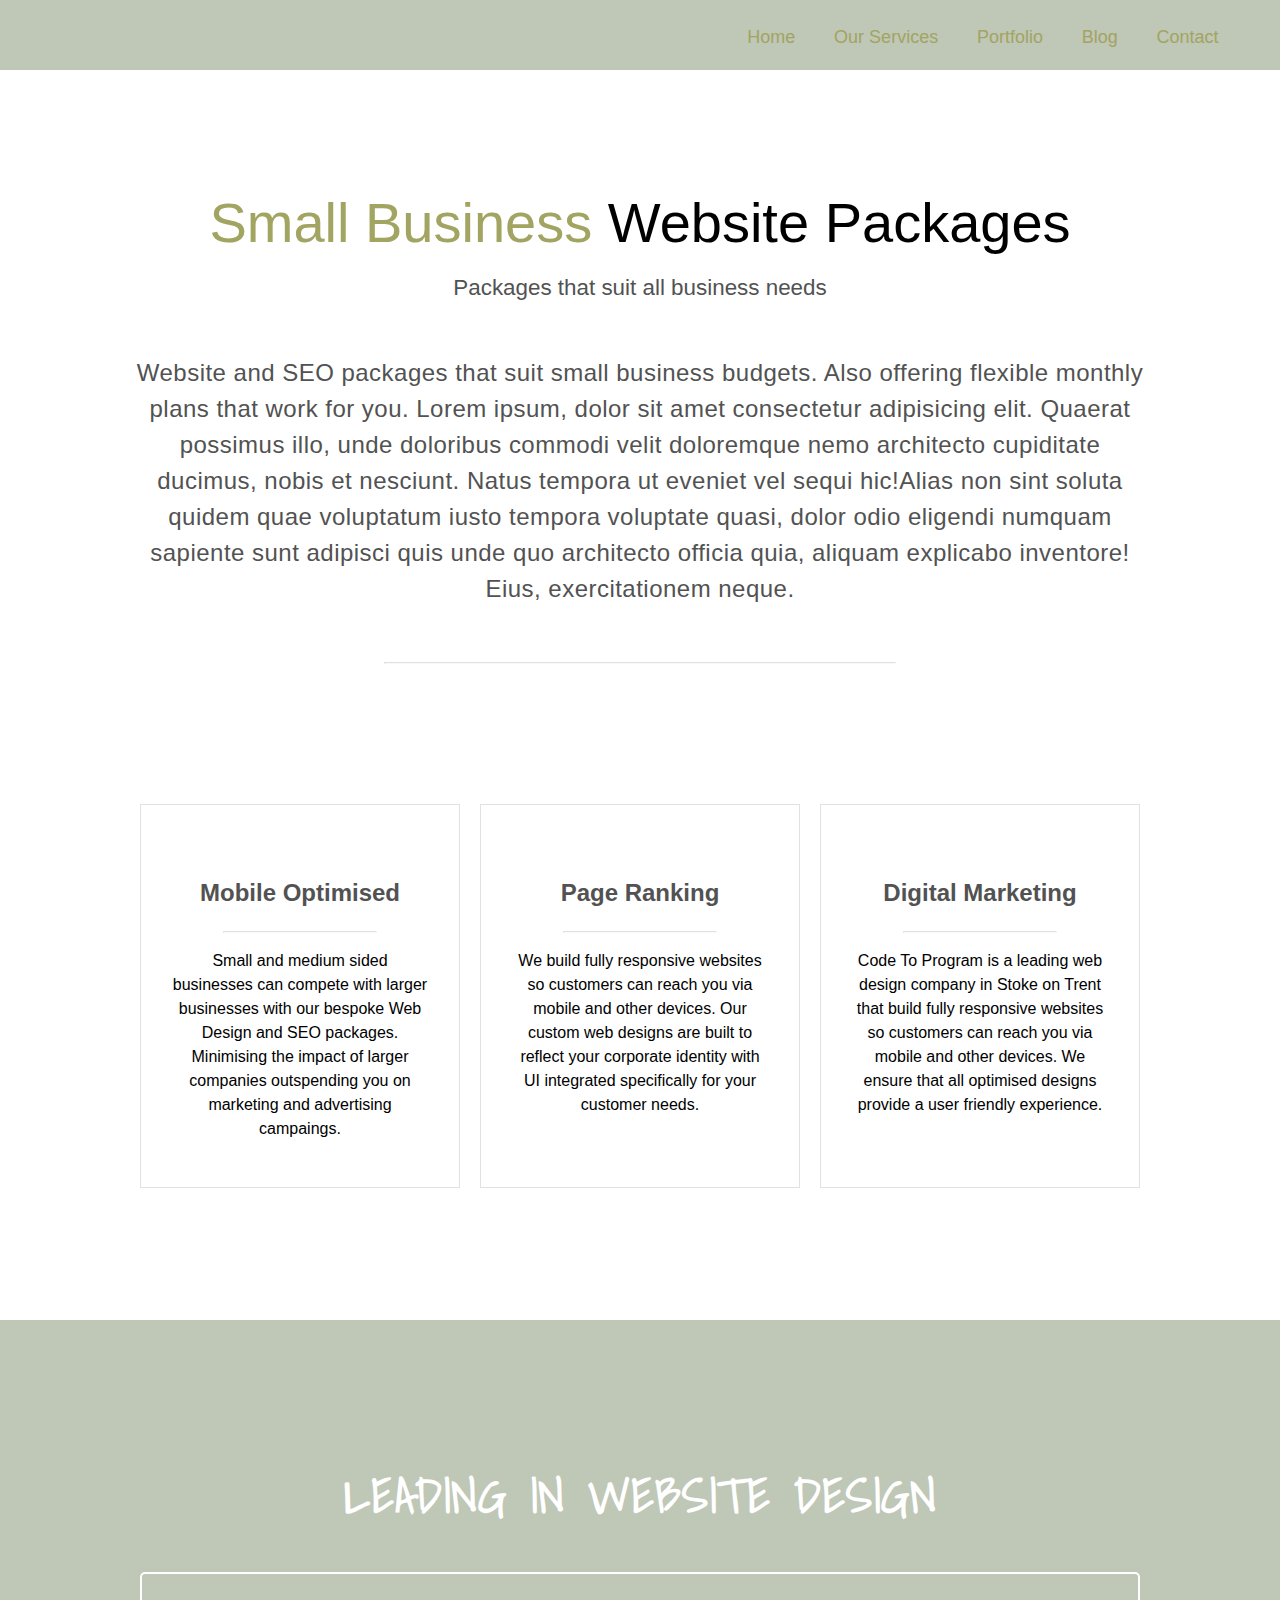
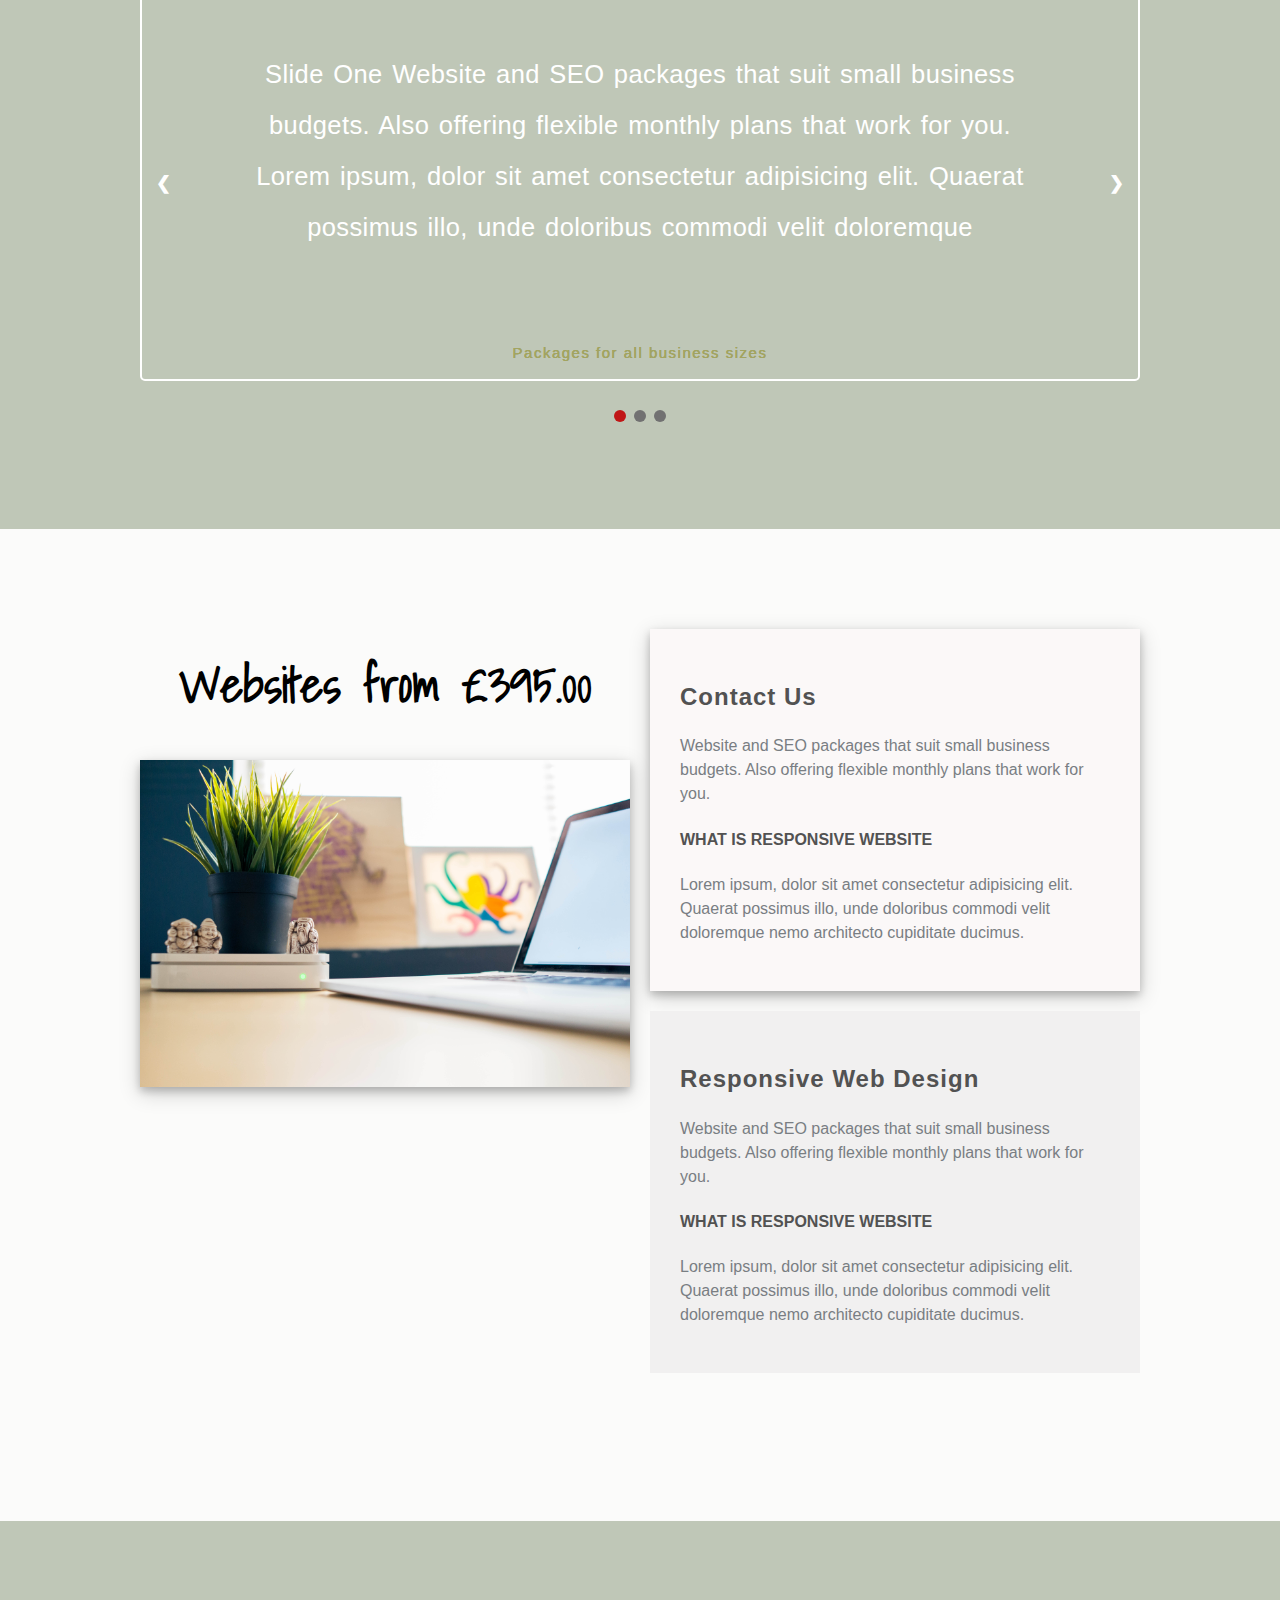
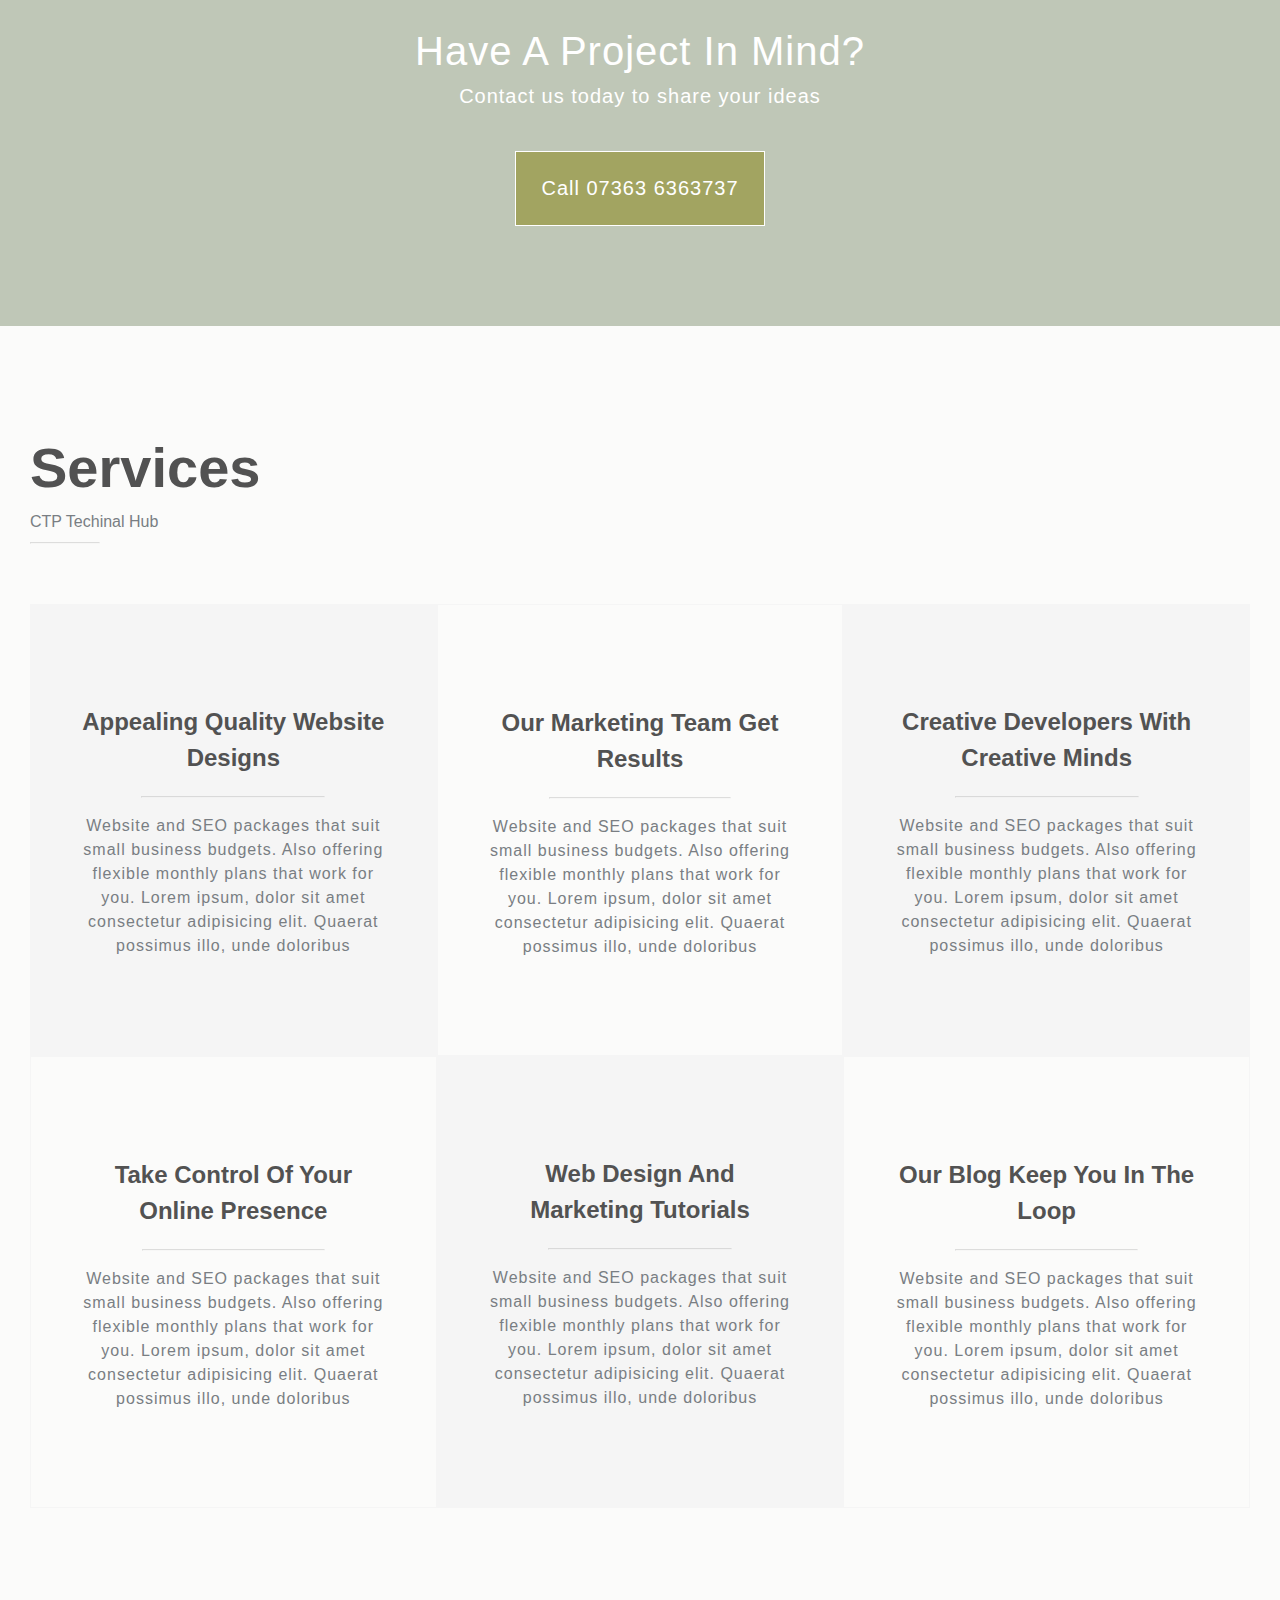
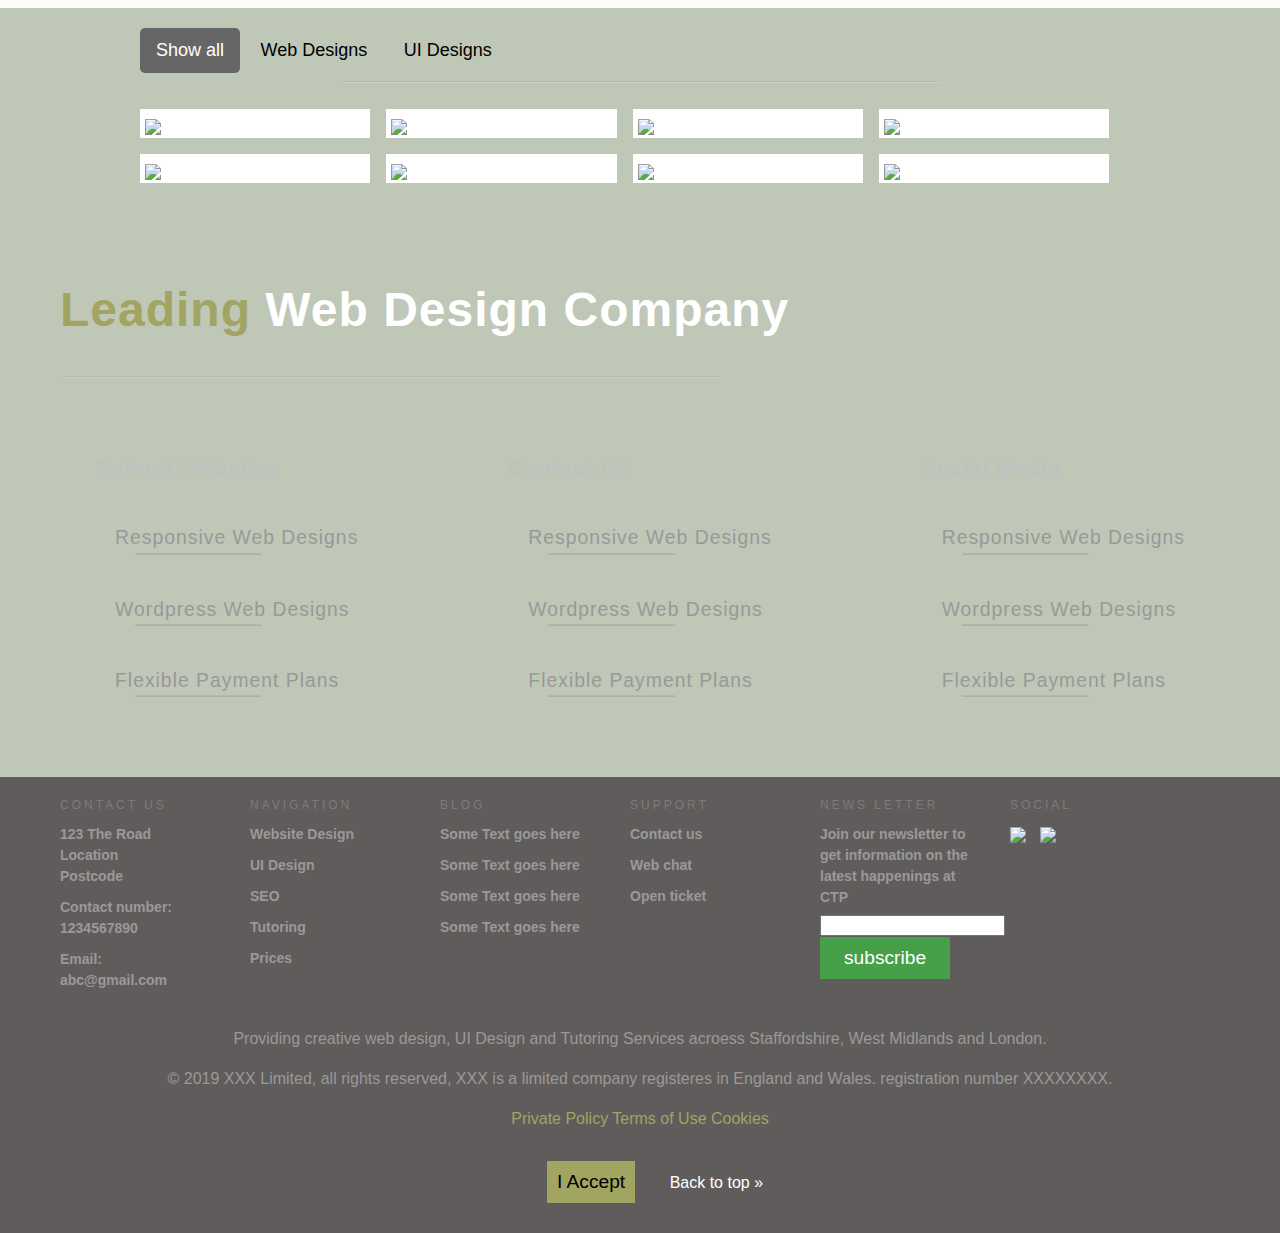
==== commit 658ee46c: "Updated December" ====
--- a/website_design.html
+++ b/website_design.html
@@ -21,20 +21,21 @@
     <link rel="stylesheet" type="text/css" href="styles/footer.css">
     <link rel="stylesheet" type="text/css" href="styles/main.css">
     <link rel="stylesheet" type="text/css" href="styles/index_css/images.css"><!--may not exist-->
+    <link rel="stylesheet" type="text/css" href="styles/slideShow.css">
 
     <link rel="stylesheet" type="text/css" href="styles/gallery.css">
     <link rel="stylesheet" type="text/css" href="styles/media.css">
 
     <link rel="stylesheet" type="text/css" href="styles/w-d_css/img-circle.css">
     <link rel="stylesheet" type="text/css" href="styles/w-d_css/contact-form.css">
-    <link rel="stylesheet" type="text/css" href="styles/w-d_css/web-container.css" />
+    <link rel="stylesheet" type="text/css" href="styles/w-d_css/web-container.css">
+    <link rel="stylesheet" type="text/css" href="styles/w-d_css/what-we-do.css">
     
     <script src="https://kit.fontawesome.com/668c048241.js" crossorigin="anonymous"></script>
-    
     <script src="https://ajax.googleapis.com/ajax/libs/webfont/1/webfont.js" type="text/javascript" async=""></script>
 
     <link href="https://fonts.googleapis.com/css?family=Shadows+Into+Light&display=swap" rel="stylesheet">
-    
+    <link href="https://fonts.googleapis.com/css?family=Fredoka+One|Modak|Permanent+Marker&display=swap" rel="stylesheet">
     <link rel="stylesheet" href="https://cdnjs.cloudflare.com/ajax/libs/font-awesome/5.9.0/css/font-awesome.min.css">
     
     <meta name="viewport" content="width=device-width, initial-scale=1">
@@ -57,422 +58,426 @@
     </header>
     <!-- header end -->
 
-    <!-- intro start --><!--
-    <div class="intro-container">
-      <p class="intro-hd"><span style="color:#a2a461">Small Buiness</span> Website Package</p>
-      <p class="intro-p1">Packages that suit your business needs</p>
-      <p class="intro-p2 container" style="margin-top: 73px">Website and SEO packages that suit small business budgets. Also offering flexible monthly plans that work for you. Lorem ipsum, dolor sit amet consectetur adipisicing elit. 
-        Quaerat possimus illo, unde doloribus commodi velit doloremque 
-        nemo architecto cupiditate ducimus, nobis et nesciunt. Natus 
-        tempora ut eveniet vel sequi hic!Alias non sint soluta quidem 
-        quae voluptatum iusto tempora voluptate quasi, dolor odio 
-        eligendi numquam sapiente sunt adipisci quis unde quo architecto 
-        officia quia, aliquam explicabo inventore! Eius, exercitationem neque.
+
+    <!-- intro start -->
+    <div class="intro-container" style="padding: 25px">
+      <p class="intro-hd"><span style="color:#a2a461">Small Business</span> Website Packages</p>
+      <p class="intro-p1">Packages that suit all business needs</p>
+      <p class="intro-p2 container">Website and SEO packages that suit small business budgets. Also offering flexible monthly plans that work for you. Lorem ipsum, dolor sit amet consectetur adipisicing elit. Quaerat possimus illo, unde doloribus commodi velit doloremque 
+          nemo architecto cupiditate ducimus, nobis et nesciunt. Natus 
+          tempora ut eveniet vel sequi hic!Alias non sint soluta quidem 
+          quae voluptatum iusto tempora voluptate quasi, dolor odio 
+          eligendi numquam sapiente sunt adipisci quis unde quo architecto 
+          officia quia, aliquam explicabo inventore! Eius, exercitationem neque.
       </p>
     </div>
-   intro end -->
-<!-- intro start -->
-<div class="intro-container" style="padding: 25px">
-  <p class="intro-hd"><span style="color:#a2a461">Small Business</span> Website Packages</p>
-  <p class="intro-p1">Packages that suit all business needs</p>
-  <p class="intro-p2 container">Website and SEO packages that suit small business budgets. Also offering flexible monthly plans that work for you. Lorem ipsum, dolor sit amet consectetur adipisicing elit. Quaerat possimus illo, unde doloribus commodi velit doloremque 
-      nemo architecto cupiditate ducimus, nobis et nesciunt. Natus 
-      tempora ut eveniet vel sequi hic!Alias non sint soluta quidem 
-      quae voluptatum iusto tempora voluptate quasi, dolor odio 
-      eligendi numquam sapiente sunt adipisci quis unde quo architecto 
-      officia quia, aliquam explicabo inventore! Eius, exercitationem neque.
-  </p>
-</div>
-<!-- intro end -->
-
-
-  <!-- slideshow start -->
-  <div style="background-color: rgb(96, 92, 92); padding: 100px"> <h2 style="text-align: center; letter-spacing: 1px; color: white; padding: 20px">CODE TO PROGRAM LEADING COMPANY IN WEBSITE DESIGN</h2>
-   <div class="slideshow-container">
-    <div class="mySlides fade">
-      <div class="numbertext">1 / 3</div>
-        <p style="border: 3px solid white; height: 320px; color: black; text-align: center; padding: 70px 100px 100px 70px; color: white; letter-spacing: 0.4px; line-height: 1.6">Website and SEO packages that suit small business budgets. Also offering flexible monthly plans that work for you. Lorem ipsum, dolor sit amet consectetur adipisicing elit. Quaerat possimus illo, unde doloribus commodi velit doloremque</p>
-      </div>
-
-      <div class="text">
-          <span style="font-size: 1em; letter-spacing: 1px; color: rgb(196, 232, 140); padding: 30px">Packages for all business sizes</span>
-
-          <br>
-          
-        <span>
-          <i class="fas fa-star"></i>
-          <i class="fas fa-star"></i>
-          <i class="fas fa-star"></i>
-          <i class="fas fa-star"></i>
-      </span>
-    </div>
-    
-    <div class="mySlides fade">
-      <div class="numbertext">2 / 3</div>
-      <div style="border: 2px solid red; height: 300px; color: black; text-align: center">Text 2</div>
-      <div class="text">Caption Two</div>
-    </div>
-    
-    <div class="mySlides fade">
-      <div class="numbertext">3 / 3</div>
-      <div style="border: 2px solid red; height: 300px; color: black; text-align: center">Text 3</div>
-      <div class="text">Caption Three</div>
-    </div>
-    
-    <a class="prev" onclick="plusSlides(-1)">&#10094;</a>
-    <a class="next" onclick="plusSlides(1)">&#10095;</a>
-    
-    </div>
-    <br>
-    
-    <div style="text-align:center">
-      <span class="dot" onclick="currentSlide(1)"></span> 
-      <span class="dot" onclick="currentSlide(2)"></span> 
-      <span class="dot" onclick="currentSlide(3)"></span> 
-    </div>
-  </div>
-</div><!-- may not need this div -->
-  <!-- slideshow end -->
-
-   
-
-
-    
-
-    <!-- card Start--><!--
-    <div class="card-container">
-        <div class="card">
-            <img src="images/business-camera-communication-436784.jpg">
-            <h2>Web Design SEO Packages</h2>
-            <p>Small and medium sided businesses can compete with larger businesses with our bespoke Web Design and SEO packages. Minimising the impact of larger companies outspending you on marketing and advertising campaings.</p>
-            <a class="card-btn" href="#">More info</a>
-        </div>
-    
-        <div class="card">
-            <img src="images/business-camera-communication-436784.jpg">
-            <h2>Why Customers Choose Us</h2>
-            <p>We build fully responsive websites so customers can reach you via mobile and other devices. Our custom web designs are built to reflect your corporate identity with UI integrated specifically for your customer needs.</p>
-            <a class="card-btn" href="#">More info</a>
-        </div>
-                
-        <div class="card">
-            <img src="images/business-camera-communication-436784.jpg">
-            <h2>Mobile Optimised Websites</h2>
-            <p>Code To Program is a leading web design company in Stoke on Trent that build fully responsive websites so customers can reach you via mobile and other devices. We ensure that all optimised designs provide a user friendly experience.</p>
-            <a class="card-btn" href="#">More info</a>        
-        </div>
-    </div>-->
-    <!-- cards End -->
-
-
-     
-    <div class="container" style="margin-top: 100px">
+    <!-- intro end -->
+
+    <hr style="width: 40%; margin-top: 0px; opacity: 0.3">
+
+    <!-- img-circle start -->
+    <div class="container" style="padding: 100px; padding: 100px">
       <div class="img-content">
         <div class="btn-content">
-          <img class="c-img-1" src="../images/business-camera-communication-436784.jpg" />
-          <h5 style="text-align: center">Web Design and SEO Packages</h5>
+            <i class="fab fa-wordpress-simple" style="font-size: 80px"></i>
+          <h2>Mobile Optimised</h2>
+          <hr>
           <p>Small and medium sided businesses can compete with larger businesses with our bespoke Web Design and SEO packages. Minimising the impact of larger companies outspending you on marketing and advertising campaings.</p>
         </div>
         
         <div class="btn-content">
-          <img class="c-img-2" src="../images/business-camera-communication-436784.jpg" />
-          <h5 style="text-align: center">Why Customers Choose Us</h5>
+          <i class="fas fa-chart-line" style="font-size: 80px; color: rgb(156, 142, 63)"></i>
+          <h2 style="text-align: center">Page Ranking</h2>
+          <hr>
           <p>We build fully responsive websites so customers can reach you via mobile and other devices. Our custom web designs are built to reflect your corporate identity with UI integrated specifically for your customer needs.</p>
         </div>
 
         <div class="btn-content">
-          <img class="c-img-3" src="../images/business-camera-communication-436784.jpg" />
-          <h5 style="text-align: center">Mobile Optimised Websites</h5>
+          <i class="fas fa-mail-bulk" style="font-size: 80px; color: rgb(156, 142, 63)"></i>
+         
+      <!--<img class="c-img-3" src="../images/business-camera-communication-436784.jpg" /> -->
+          <h2 style="text-align: center">Digital Marketing</h2>
+          <hr>
           <p>Code To Program is a leading web design company in Stoke on Trent that build fully responsive websites so customers can reach you via mobile and other devices. We ensure that all optimised designs provide a user friendly experience. 
           </p>
         </div>
       </div>
     </div>
-    
+    <!-- img-circle end -->
+
+
+    <!-- slideshow start -->
+    <div class="slideShow-header"> 
+      <h2>LEADING IN WEBSITE DESIGN</h2>
+      
+    <div class="slideShow-container">
+      <div class="mySlides fade">
+        <p>Slide One Website and SEO packages that suit small business budgets. Also offering flexible monthly plans that work for you. Lorem ipsum, dolor sit amet consectetur adipisicing elit. Quaerat possimus illo, unde doloribus commodi velit doloremque</p>
+      </div>
+      <div class="text">
+        <span>Packages for all business sizes</span>
+        <br>     
+        <span>
+          <i class="fas fa-star"></i>
+          <i class="fas fa-star"></i>
+          <i class="fas fa-star"></i>
+          <i class="fas fa-star"></i>
+        </span>
+      </div>
+      
+      <div class="mySlides fade">
+        <p>Slide Two Website and SEO packages that suit small business budgets. Also offering flexible monthly plans that work for you. Lorem ipsum, dolor sit amet consectetur adipisicing elit. Quaerat possimus illo, unde doloribus commodi velit doloremque</p>
+      </div>
+      <div class="text">
+        <span>Packages for all business sizes</span>
+        <br>     
+        <span>
+          <i class="fas fa-star"></i>
+          <i class="fas fa-star"></i>
+          <i class="fas fa-star"></i>
+          <i class="fas fa-star"></i>
+        </span>
+      </div>
+      
+      <div class="mySlides fade" style="display: inline-block">
+        <p>Slide Three Website and SEO packages that suit small business budgets. Also offering flexible monthly plans that work for you. Lorem ipsum, dolor sit amet consectetur adipisicing elit. Quaerat possimus illo, unde doloribus commodi velit doloremque</p>
+      </div>
+      <div class="text">
+        <span>Packages for all business sizes</span>
+        <br>     
+        <span>
+          <i class="fas fa-star"></i>
+          <i class="fas fa-star"></i>
+          <i class="fas fa-star"></i>
+          <i class="fas fa-star"></i>
+        </span>
+      </div>
+      
+      <a class="prev" onclick="plusSlides(-1)">&#10094;</a>
+      <a class="next" onclick="plusSlides(1)">&#10095;</a>
+      
+      </div>
+      <br>
+      
+      <div style="text-align:center">
+        <span class="dot" onclick="currentSlide(1)"></span> 
+        <span class="dot" onclick="currentSlide(2)"></span> 
+        <span class="dot" onclick="currentSlide(3)"></span> 
+      </div>
+    </div>
+    </div>
+    <!-- slideshow end -->
+
+   
+    <!-- web-container start -->
+    <div class="main-container-info">
+      <div class="container-info"><!-- container-info start -->
+        <div class="left"><h2>Websites from £395.00</h2>
+          <img src="../images/business-camera-communication-436784.jpg" alt="" />
+        </div>
+          
+      <div class="container-right">
+        <div class="right-1">
+          <h2>Contact Us</h2>
+          <p>Website and SEO packages that suit small business budgets. Also offering flexible monthly plans that work for you.</p>
+          
+          <h4>WHAT IS RESPONSIVE WEBSITE</h4>
+          <p> Lorem ipsum, dolor sit amet consectetur adipisicing elit. Quaerat possimus illo, unde doloribus commodi velit doloremque nemo architecto cupiditate ducimus.</p>
+        </div>
+          
+        <div class="right-2">
+          <h2>Responsive Web Design</h2>
+          <p>Website and SEO packages that suit small business budgets. Also offering flexible monthly plans that work for you.</p>
+          
+          <h4>WHAT IS RESPONSIVE WEBSITE</h4>
+          <p> Lorem ipsum, dolor sit amet consectetur adipisicing elit. Quaerat possimus illo, unde doloribus commodi velit doloremque nemo architecto cupiditate ducimus.</p>
+        </div>
+      </div><!-- container-right -->
+    </div><!-- web-container-info -->
+
+
+
+     <!-- CONTACT US START -->
+     <div class="contact-us" style="padding-top: 100px; padding-bottom: 100px; margin-bottom: 100px">
+         <p style="font-size: 2.5rem">Have A Project In Mind?</p>
+         <p>Contact us today to share your ideas</p>
+         <button>Call 07363 6363737</button>
+     </div>
+     <!-- CONTACT US END -->
+
+
+    
+    <!-- What we do start -->
+    <div class="main-container">
+    <h2 style="font-size: 3.5rem; margin: 0px">Services</h2>
+    <p style="margin: 0px 0px 0px 0px">CTP Techinal Hub</p>
+    <hr style="margin-bottom: 60px; width: 70px; float: left">
+    <div class="section-container">
+      <div class="box-inner-1">
+        <div class="box-zoom">
+          <i class="fab fa-wordpress" style="font-size: 100px"></i>
+          <h2>Appealing Quality Website Designs</h2>
+          <hr>
+          <p>Website and SEO packages that suit small business budgets. Also offering flexible monthly plans that work for you. Lorem ipsum, dolor sit amet consectetur adipisicing elit. Quaerat possimus illo, unde doloribus </p>
+        </div>
+      </div>
+    
+      <div class="box-inner-2">
+        <div class="box-zoom">
+          <i class="fab fa-wordpress" style="font-size: 100px"></i>
+          <h2>Our Marketing Team Get Results</h2>
+          <hr>
+          <p>Website and SEO packages that suit small business budgets. Also offering flexible monthly plans that work for you. Lorem ipsum, dolor sit amet consectetur adipisicing elit. Quaerat possimus illo, unde doloribus </p>
+        </div>
+      </div>
+    
+      <div class="box-inner-1">
+        <div class="box-zoom">
+          <i class="fab fa-wordpress" style="font-size: 100px"></i>
+          <h2>Creative Developers With Creative Minds</h2>
+          <hr>
+          <p>Website and SEO packages that suit small business budgets. Also offering flexible monthly plans that work for you. Lorem ipsum, dolor sit amet consectetur adipisicing elit. Quaerat possimus illo, unde doloribus </p>
+        </div>
+       </div>
+      </div>
+
+      <div class="second-section-container">
+        <div class="box-inner-2">
+          <div class="box-zoom">
+            <i class="fab fa-wordpress" style="font-size: 100px"></i>
+            <h2>Take Control Of Your Online Presence</h2>
+            <hr>
+            <p>Website and SEO packages that suit small business budgets. Also offering flexible monthly plans that work for you. Lorem ipsum, dolor sit amet consectetur adipisicing elit. Quaerat possimus illo, unde doloribus </p>
+          </div>
+        </div>
+      
+        <div class="box-inner-1">
+          <div class="box-zoom">
+            <i class="fab fa-wordpress" style="font-size: 100px"></i>
+            <h2>Web Design And Marketing Tutorials</h2>
+            <hr>
+            <p>Website and SEO packages that suit small business budgets. Also offering flexible monthly plans that work for you. Lorem ipsum, dolor sit amet consectetur adipisicing elit. Quaerat possimus illo, unde doloribus </p>
+          </div>
+        </div>
+      
+        <div class="box-inner-2">
+          <div class="box-zoom">
+            <i class="fab fa-wordpress" style="font-size: 100px"></i>
+            <h2>Our Blog Keep You In The Loop</h2>
+            <hr>
+            <p>Website and SEO packages that suit small business budgets. Also offering flexible monthly plans that work for you. Lorem ipsum, dolor sit amet consectetur adipisicing elit. Quaerat possimus illo, unde doloribus </p>
+          </div>
+        </div>
+      </div>
+    </div>
+    <!-- what we do end -->
+
+    
+
+
+    <!-- gallery start -->
+    <div class="unit">
+        <div class="main container"><!-- MAIN (Center website) -->
+            <div id="myBtnContainer">
+                <button class="button active" onclick="filterSelection('all')"> Show all</button>
+                <button class="button" onclick="filterSelection('webDesign')"> Web Designs</button>
+                <button class="button" onclick="filterSelection('uiDesign')"> UI Designs</button>
+            </div>
+
+            <hr>
+
+            <div class="row"><!-- PORTFOLIO GALLERY GRID START -->
+                <div class="column webDesign">
+                    <div class="content">
+                        <img src="http://www.photo-elsoar.com/wp-content/images/Desktop-computer-with-touchscreen-interface.jpg" id="myImg">
+                    </div>
+                </div>
+                <div class="column webDesign">
+                    <div class="content">
+                        <img src="http://www.photo-elsoar.com/wp-content/images/Desktop-computer-with-touchscreen-interface.jpg" id="myImg">
+                    </div>
+                </div>
+                <div class="column webDesign">
+                    <div class="content">
+                        <img src="http://www.photo-elsoar.com/wp-content/images/Desktop-computer-with-touchscreen-interface.jpg" id="myImg">
+                    </div>
+                </div>
+                <div class="column webDesign">
+                    <div class="content">
+                        <img src="http://www.photo-elsoar.com/wp-content/images/Desktop-computer-with-touchscreen-interface.jpg" id="myImg">
+                    </div>
+                </div>
+                
+                <div class="column uiDesign">
+                    <div class="content">
+                        <img src="http://www.photo-elsoar.com/wp-content/images/Desktop-computer-with-touchscreen-interface.jpg" id="myImg">
+                    </div>
+                </div>
+                <div class="column uiDesign">
+                    <div class="content">
+                        <img src="http://www.photo-elsoar.com/wp-content/images/Desktop-computer-with-touchscreen-interface.jpg" id="myImg">
+                    </div>
+                </div>
+                <div class="column uiDesign">
+                    <div class="content">
+                        <img src="http://www.photo-elsoar.com/wp-content/images/Desktop-computer-with-touchscreen-interface.jpg" id="myImg">
+                    </div>
+                </div>
+                <div class="column uiDesign">
+                    <div class="content">
+                        <img src="http://www.photo-elsoar.com/wp-content/images/Desktop-computer-with-touchscreen-interface.jpg" id="myImg">
+                    </div>
+                </div>
+            </div><!-- PORTFOLIO GALLERY GRID END -->   
+        </div><!-- MAIN CONTAINER END -->
+    </div><!-- GALLERY GRID CONTAINER END-->
 
 
     <!-- new section start -->
-    <div style="padding: 5px 0px 0px 60px; background-color: rgba(0, 0, 0, 0.662);">
+    <div style="padding: 5px 0px 1px 60px; background-color: #bfc7b7">
       <h2 class="contact-h2"><span>Leading</span> Web Design Company</h2>
       <hr class="hr-contact">
     </div>
     <!-- new section end -->
-    
-
-    <!-- section-container start -->
-    <div class="contact-container">
-      <div class="section-left">
-        <h5>Robust Websites</h5>
-        
-        <i class="far fa-check-square"></i>
-        <span class="txt" style="color: white">Responsive Web Designs</span>
-        <div class="line"></div>
-        
-        <i class="far fa-check-square"></i>
-        <span class="txt" style="color: white">Wordpress Web Designs</span>
-        <div class="line"></div>
-      
-        <i class="far fa-check-square"></i>
-        <span class="txt" style="color: white">Flexible Payment Plans</span>
-        <div class="line"></div>
-      </div>
-      
-        
-      <div class="section-middle">
-        <h5>Social Media</h5>
-        <i class="far fa-check-square"></i>  
-        <span class="txt">Responsive Web Designs</span>
-        <div class="line"></div>
-      
-        <i class="far fa-check-square"></i>
-        <span class="txt">Wordpress Web Designs</span>
-        <div class="line"></div>
-      
-        <i class="far fa-check-square"></i>
-        <span class="txt">Flexible Payment Plans</span>
-        <div class="line"></div>
-      </div>
-      
-      <!-- form section start -->
-        <div id="form-container">
-          <form action="/action_page.php" class="contact-form">
-            <label for="fname">First Name</label>
-            <input type="text" id="fname" name="firstname">
+      
   
-            <label for="fname">Phone Number</label>
-            <input type="text" id="fname" name="firstname">
+      <!-- container start -->
+      <div class="contact-container">
+        <div class="section-left">
+          <h5>Robust Websites</h5>
+          
+          <i class="far fa-check-square"></i>
+          <span class="txt">Responsive Web Designs</span>
+          <div class="line"></div>
+          
+          <i class="far fa-check-square"></i>
+          <span class="txt">Wordpress Web Designs</span>
+          <div class="line"></div>
+        
+          <i class="far fa-check-square"></i>
+          <span class="txt">Flexible Payment Plans</span>
+          <div class="line"></div>
+        </div>
+        
+          
+        <div class="section-middle">
+          <h5>Contact US</h5>
+          <i class="far fa-check-square"></i>  
+          <span class="txt">Responsive Web Designs</span>
+          <div class="line"></div>
+        
+          <i class="far fa-check-square"></i>
+          <span class="txt">Wordpress Web Designs</span>
+          <div class="line"></div>
+        
+          <i class="far fa-check-square"></i>
+          <span class="txt">Flexible Payment Plans</span>
+          <div class="line"></div>
+        </div>
+        
+        <div class="section-middle">
+          <h5>Social Media</h5>
+          <i class="far fa-check-square"></i>  
+          <span class="txt">Responsive Web Designs</span>
+          <div class="line"></div>
+        
+          <i class="far fa-check-square"></i>
+          <span class="txt">Wordpress Web Designs</span>
+          <div class="line"></div>
+        
+          <i class="far fa-check-square"></i>
+          <span class="txt">Flexible Payment Plans</span>
+          <div class="line"></div>
+        </div>
+      </div>
+      <!-- contact container end -->
+
+
+      <!-- Footer start -->
+      <div class="footer">
+        <div class="footer-container">
+        <div class="footer-col">
+          <h1>Contact Us</h1>
+          <ul>
+            <li>123 The Road<br> Location<br> Postcode</li>
+            <li>Contact number: 1234567890</li>
+            <li>Email: abc@gmail.com</li>
+          </ul>
+        </div>
+          
+        <div class="footer-col">
+          <h1>Navigation</h1>
+          <ul>
+            <li><a href="#top"></a>Website Design</li>
+            <li><a href="#"></a>UI Design</li>
+            <li><a href="#"></a>SEO</li>
+            <li><a href="#"></a>Tutoring</li>
+            <li><a href="#"></a>Prices</li>
+          </ul>
+        </div>
+            
+        <div class="footer-col">
+          <h1>Blog</h1>
+          <ul>
+            <li><a href="index.html"></a>Some Text goes here</li>
+            <li><a href="#"></a>Some Text goes here</li>
+            <li><a href="#"></a>Some Text goes here</li>
+            <li><a href="#"></a>Some Text goes here</li>
+          </ul>
+        </div>
+
+        <div class="footer-col">
+          <h1>Support</h1>
+          <ul>
+            <li>Contact us</li>
+            <li>Web chat</li>
+            <li>Open ticket</li>
+          </ul>
+        </div>
+        
+        <div class="footer-col">
+          <h1>News Letter</h1>
+          <ul>
+            <li>Join our newsletter to get information on the latest happenings at CTP
+            </li>
+            <form action="">
+              <input type="email">
+              <input type="submit" value="subscribe" class="form-submit" style="font-size: 1.2rem; box-sizing: border-box">
+            </form>
+          </ul>
+        </div>
+
+        <div class="footer-col social">
+          <h1>Social</h1>
+          <ul>
+            <li><img src="https://svgshare.com/i/5fq.svg" width="32" style="width: 32px"></li>
+            <li><li><img src="https://svgshare.com/i/5f_.svg" width="32" style="width: 32px;"></li>
+          </ul>
+        </div>
+
+        <div class="clearfix"><!-- clearfix start-->
+        <div class="footer-column-5 container">
+          <ul>
+            <p>Providing creative web design, UI Design and Tutoring Services acroess Staffordshire,
+                West Midlands and London.</p>
+            <p>&copy; 2019 XXX Limited, all rights reserved, XXX is a limited company registeres 
+                in England and Wales. registration number XXXXXXXX.</p>
+            <a href="#" style="color: #a2a461">Private Policy</a>
+            <a href="#" style="color: #a2a461">Terms of Use</a> 
+            <a href="#" style="color: #a2a461">Cookies</a>
+          </ul>
+          <button class="footer-btn btn">I Accept</button>
+          <a href="#top" style="color: white">Back to top &raquo;</a>
+        </div>
+        </div><!-- End of clearfix-->
+      </div><!-- End of footer -->
+    </div>
+  </div>
+
+
+<script src="js/gallery.js" type="text/javascript"></script>
+<script src="js/slideShow.js" type="text/javascript"></script>
   
-            <label for="fname">Email</label>
-            <input type="text" id="fname" name="firstname">
-          
-            <label for="subject">Enquiry</label>
-            <textarea id="subject" name="subject" placeholder="Write something.."></textarea>
-            
-            <input type="submit" value="Submit" style="width: 100%">
-          </form>
-        </div><!-- form-container end -->
-      </div><!-- contact container end -->
-      
-
-      
-    <div>
-      <div class="container-info">
-        <div class="left"><h2>Websites from £395.00</h2>
-          <img src="../images/business-camera-communication-436784.jpg" alt="" />
-        </div>
-          
-      <div class="container-right">
-        <div class="right-1">
-          <h2>RESPONSIVE WEB DESIGN</h2>
-          <p>Website and SEO packages that suit small business budgets. Also offering flexible monthly plans that work for you.</p>
-          
-          <h4>WHAT IS RESPONSIVE WEBSITE</h4>
-          <p> Lorem ipsum, dolor sit amet consectetur adipisicing elit. Quaerat possimus illo, unde doloribus commodi velit doloremque nemo architecto cupiditate ducimus.</p>
-        </div>
-          
-        <div class="right-2">
-          <h2>RESPONSIVE WEB DESIGN</h2>
-          <p>Website and SEO packages that suit small business budgets. Also offering flexible monthly plans that work for you.</p>
-          
-          <h4>WHAT IS RESPONSIVE WEBSITE</h4>
-          <p> Lorem ipsum, dolor sit amet consectetur adipisicing elit. Quaerat possimus illo, unde doloribus commodi velit doloremque nemo architecto cupiditate ducimus.</p>
-        </div>
-      </div>
-    </div>
-  
-        
-
-    <div class="unit"><!-- gallery grid container start -->
-      <div class="main container"><!-- Main container start -->
-        <h2 style="font-size: 50px; word-break: break-all">Gallery</h2>
-        <hr>
-            
-      <h2>PORTFOLIO</h2>
-            
-      <div id="myBtnContainer">
-        <button class="button active" onclick="filterSelection('all')"> all</button>
-        <button class="button" onclick="filterSelection('webDesign')"> Web Designs</button>
-        <button class="button" onclick="filterSelection('uiDesign')"> UI Designs</button>
-      </div>
-        
-      <div class="row"><!-- PORTFOLIO GALLERY GRID START -->
-        <div class="column webDesign">
-          <div class="content">
-            <img src="../images/business-camera-communication-436784.jpg" id="myImg" alt="Lights" style="width:100%">
-          </div>
-        </div>
-
-      <div class="column webDesign">
-        <div class="content">
-          <img src="../images/business-camera-communication-436784.jpg" id="myImg" alt="Lights" style="width:100%">
-        </div>
-      </div>
-
-      <div class="column webDesign">
-        <div class="content">
-          <img src="../images/business-camera-communication-436784.jpg" id="myImg" alt="Nature" style="width:100%">           
-        </div>
-      </div>
-                
-      <div class="column uiDesign">
-        <div class="content">
-          <img src="../images/business-camera-communication-436784.jpg" id="myImg" alt="Car" style="width:100%">         
-        </div>
-
-      </div>
-        <div class="column uiDesign">
-          <div class="content">
-            <img src="../images/business-camera-communication-436784.jpg" id="myImg" alt="Car" style="width:100%">            
-          </div>
-        </div>
-                
-        <div class="column uiDesign">
-          <div class="content">
-            <img src="../images/business-camera-communication-436784.jpg" id="myImg" alt="Car" style="width:100%">           
-          </div>
-        </div>
-      </div><!-- PORTFOLIO GALLERY GRID END -->   
-      </div><!-- MAIN CONTAINER END -->
-    </div><!-- Gallery grid container start-->
-
-
-    <!-- The Modal -->
-    <div id="myModal" class="modal">
-        <span class="close">&times;</span>
-        <img class="modal-content" id="img01">
-        <img class="modal-content" id="img02">
-        <div id="caption"></div>
-    </div>
-    <!-- unit end -->
-    <!-- gallery end -->  
-
-
-
-
-
-  <!-- CONTACT US START -->
-  <div class="contact-us" style="padding-bottom: 100px">
-      <p style="font-size: 2.5rem">Have A Project In Mind?</p>
-      <p>Contact us today to share your ideas</p>
-      <button>Call 07363 6363737</button>
-  </div>
-  <!-- CONTACT US END -->
-    
-
-    <!-- Footer start -->
-    <div class="footer">
-      <div class="footer-container">
-      <div class="footer-col">
-        <h1>Contact Us</h1>
-        <ul>
-          <li>123 The Road<br> Location<br> Postcode</li>
-          <li>Contact number: 1234567890</li>
-          <li>Email: abc@gmail.com</li>
-        </ul>
-      </div>
-        
-      <div class="footer-col">
-        <h1>Navigation</h1>
-        <ul>
-          <li><a href="#top"></a>Website Design</li>
-          <li><a href="#"></a>UI Design</li>
-          <li><a href="#"></a>SEO</li>
-          <li><a href="#"></a>Tutoring</li>
-          <li><a href="#"></a>Prices</li>
-        </ul>
-      </div>
-          
-      <div class="footer-col">
-        <h1>Blog</h1>
-        <ul>
-          <li><a href="index.html"></a>Some Text goes here</li>
-          <li><a href="#"></a>Some Text goes here</li>
-          <li><a href="#"></a>Some Text goes here</li>
-          <li><a href="#"></a>Some Text goes here</li>
-        </ul>
-      </div>
-
-      <div class="footer-col">
-        <h1>Support</h1>
-        <ul>
-          <li>Contact us</li>
-          <li>Web chat</li>
-          <li>Open ticket</li>
-        </ul>
-      </div>
-      
-      <div class="footer-col">
-        <h1>News Letter</h1>
-        <ul>
-          <li>Join our newsletter to get information on the latest happenings at CTP
-          </li>
-          <form action="">
-            <input type="email">
-            <input type="submit" value="subscribe" class="form-submit" style="font-size: 1.2rem; box-sizing: border-box">
-          </form>
-        </ul>
-      </div>
-
-      
-      <div class="footer-col social">
-        <h1>Social</h1>
-        <ul>
-          <li><img src="https://svgshare.com/i/5fq.svg" width="32" style="width: 32px"></li>
-          <li><li><img src="https://svgshare.com/i/5f_.svg" width="32" style="width: 32px;"></li>
-        </ul>
-      </div>
-
-      <div class="clearfix"><!-- clearfix start-->
-      <div class="footer-column-5 container">
-        <ul>
-          <p>Providing creative web design, UI Design and Tutoring Services acroess Staffordshire,
-              West Midlands and London.</p>
-          <p>&copy; 2019 XXX Limited, all rights reserved, XXX is a limited company registeres 
-              in England and Wales. registration number XXXXXXXX.</p>
-          <a href="#" style="color: #a2a461">Private Policy</a>
-          <a href="#" style="color: #a2a461">Terms of Use</a> 
-          <a href="#" style="color: #a2a461">Cookies</a>
-        </ul>
-        <button class="footer-btn btn">I Accept</button>
-        <a href="#top" style="color: white">Back to top &raquo;</a>
-      </div>
-      </div><!-- End of clearfix-->
-    </div><!-- End of footer -->
-  </div>
-</div>
-
-
-    
-    <script src="js/gallery.js" type="text/javascript"></script>
-  
-  <script>
-    var slideIndex = 1;
-    showSlides(slideIndex);
-    
-    function plusSlides(n) {
-      showSlides(slideIndex += n);
-    }
-    
-    function currentSlide(n) {
-      showSlides(slideIndex = n);
-    }
-    
-    function showSlides(n) {
-      var i;
-      var slides = document.getElementsByClassName("mySlides");
-      var dots = document.getElementsByClassName("dot");
-      if (n > slides.length) {slideIndex = 1}    
-      if (n < 1) {slideIndex = slides.length}
-      for (i = 0; i < slides.length; i++) {
-          slides[i].style.display = "none";  
-      }
-      for (i = 0; i < dots.length; i++) {
-          dots[i].className = dots[i].className.replace(" active", "");
-      }
-      slides[slideIndex-1].style.display = "block";  
-      dots[slideIndex-1].className += " active";
-    }
-    </script>
   </body>
 </html>
 
--- a/styles/navbar.css
+++ b/styles/navbar.css
@@ -1,3 +1,4 @@
+
 
 /***  NAVBAR START  ***/
 .header, #navbar {
@@ -37,4 +38,7 @@
 
 
 
-  +
+ 
+    
+ --- a/styles/card.css
+++ b/styles/card.css
@@ -56,3 +56,30 @@
 
 
 
+
+
+
+
+  /*gallery contents */
+  #gallerys-container {
+    width: 100%;/* makes responsive */
+    max-width: 1500px;
+    display: grid;
+    grid-template-columns: repeat(auto-fit, minmax(180px, 1fr));
+    grid-gap: 0px;
+    /*margin: 2em auto; /* (with auto) left and right margin wil set itself equally */
+    padding: 0px 0px 100px 0px;
+  }
+
+  .gallerys {
+    padding: 10px;
+    border: 1px solid #e1e1e1;
+    /*border-radius: 0.25em;*/
+    margin: 30px
+  }
+
+  .gallerys > img {
+    position: relative;
+    width: 100%;
+    height: 100%;
+  }--- a/styles/main.css
+++ b/styles/main.css
@@ -1,3 +1,4 @@
+
 body { 
     margin: 0;
     font-family: "Lato", "Helvetica Neue", Helvetica, Arial, sans-serif;
--- a/styles/slideShow.css
+++ b/styles/slideShow.css
@@ -0,0 +1,128 @@
+
+/* slideshow */
+* {box-sizing: border-box}
+.mySlides {display: none}
+img {vertical-align: middle;}
+
+/* Slideshow container */
+.slideShow-container {
+  max-width: 1000px;
+  position: relative;
+  margin: auto;
+}
+
+.slideShow-header {
+  /*background-color: #fbfbfa;*/
+  /*background-color: rgb(191, 199, 183);*/
+  background-color: #bfc7b7; 
+  padding: 100px 0px 100px 0px; /* top/bottom/left/right */
+}
+
+
+.slideShow-header > h2 {
+  text-align: center; 
+  letter-spacing: 1px;
+  color: white; 
+  padding: 0px 0px 0px 0px;   /* top/right/bottom/left */
+  font-family: 'Shadows Into Light', cursive; 
+  font-size: 3rem
+}
+
+/* Next & previous buttons */
+.prev, .next {
+  cursor: pointer;
+  position: absolute;
+  top: 50%;
+  width: auto;
+  padding: 16px;
+  margin-top: -22px;
+  color: white;
+  font-weight: bold;
+  font-size: 18px;
+  transition: 0.6s ease;
+  border-radius: 0 3px 3px 0;
+  user-select: none;
+}
+
+/* Position the "next button" to the right */
+.next {
+  right: 0;
+  border-radius: 3px 0 0 3px;
+}
+
+/* On hover, add a black background color with a little bit see-through */
+/*.prev:hover, .next:hover {
+  background-color: rgb(45, 45, 45);
+}*/
+
+/* Caption text */
+.text {
+  font-size: 15px;
+  padding: 8px 12px;
+  position: absolute;
+  bottom: 8px;
+  width: 100%;
+  text-align: center;
+}
+
+
+/* The dots/bullets/indicators */
+.dot {
+  cursor: pointer;
+  height: 12px; /*15px*/
+  width: 12px;  /*15px*/
+  margin: 0 2px;
+  background-color:#717171;
+  border-radius: 50%;
+  display: inline-block;
+  transition: background-color 0.6s ease;
+}
+
+.active, .dot:hover {
+  background-color: rgb(192, 22, 22);
+}
+
+/* Fading animation */
+.fade {
+  -webkit-animation-name: fade;
+  -webkit-animation-duration: 1.5s;
+  animation-name: fade;
+  animation-duration: 1.5s;
+}
+
+@-webkit-keyframes fade {
+  from {opacity: .4} 
+  to {opacity: 1}
+}
+
+@keyframes fade {
+  from {opacity: .4} 
+  to {opacity: 1}
+}
+
+/* On smaller screens, decrease text size */
+@media only screen and (max-width: 300px) {
+  .prev, .next,.text {font-size: 11px}
+}
+
+.mySlides {
+  font-size: 25.5px;
+  border-radius: 5px;
+}
+
+.mySlides {
+  border: 2px solid white; 
+  text-align: center; 
+  padding: 50px 100px 100px 100px; 
+  color: white; 
+  letter-spacing: 0.4px; 
+  word-spacing: 2px;
+  line-height: 2; 
+  word-wrap: break-word
+}
+
+.text> span {
+  font-size: 1em; 
+  letter-spacing: 1.5px; 
+  /*color: rgb(196, 232, 140)*/
+}--- a/styles/gallery.css
+++ b/styles/gallery.css
@@ -29,8 +29,8 @@
   /* Create three equal columns that floats next to each other */
   .column {
     float: left;
-    width: 33.33%;
-    display: none; /* Hide all elements by default */
+    width: 24.24%;
+    display: grid; /* Hide all elements by default */
   }
   
   /* Clear floats after rows */ 
@@ -68,7 +68,7 @@
   .button.active {
     background-color: #666;
     color: white;
-    border-radius: 30px
+    border-radius: 5px
   }
   
   
@@ -150,9 +150,10 @@
     text-decoration: none;
     cursor: pointer;
   }
-  
-  
 
 
 
- +
+ 
+
+  --- a/styles/w-d_css/img-circle.css
+++ b/styles/w-d_css/img-circle.css
@@ -9,6 +9,12 @@
     margin-right: auto;
 }
 
+.btn-content {
+   text-align: center; 
+   border: 1px solid #e1e1e1; 
+   padding: 30px;
+}
+
 .img-content {
     width: 95%;
     max-width: 1000px;
@@ -17,10 +23,6 @@
     grid-gap: 20px;
     margin: 2em auto; /* (with auto) left and right margin wil set itself equally */
     }
-
-.btn-content > p {
-    text-align: center;
-}
 
 .txt {
     color: #999999;
@@ -33,5 +35,43 @@
     opacity: 1;
 }
 
+.img-content h2 {
+    margin-top: 40px;
+    margin-bottom: 20px;
+    -webkit-font-smoothing: antialiased;
+    color: #525252;
+}
+
+.btn-content:hover h2, .btn-content:hover  {
+    background-color: rgb(191, 199, 183);
+    transform: scale(1.1);
+    color: white;
+  }
+
+.btn-content:hover {
+    border: 4px solid #e1e1e1;
+    margin-bottom: 20px;
+    margin-top: 20px
+}
+
+  
+  
 
 
+
+
+
+
+
+
+
+
+
+
+
+
+
+
+
+
+
--- a/styles/w-d_css/contact-form.css
+++ b/styles/w-d_css/contact-form.css
@@ -5,19 +5,20 @@
   grid-template-columns: 1fr 1fr 1fr;
   grid-template-columns: repeat(auto-fit, minmax(280px, 1fr));
   padding: 0px 0px 40px 40px;
-/*  background-color: rgba(0, 0, 0, 0.662); */
-  background-color: rgb(191, 199, 183);
+  background-color: #bfc7b7; 
+/*  background-color: rgb(191, 199, 183); */
   font-size: 1.1em;
   letter-spacing: 1px;
 }
 
 .section-left, .section-middle {
  margin: auto;
+ margin-top: 0px
 }
 
 .section-left > h5, .section-middle > h5 {
-/*  color: rgb(195, 192, 192); */
-  color: rgba(0, 0, 0, 0.662);
+color: rgb(195, 192, 192);
+/* color: rgba(0, 0, 0, 0.662); */
 }
 
 @media (max-width: 768px) { /*breakpoint*/
@@ -27,52 +28,7 @@
 }
 
 
-/* form start */
-#form-container {
-    border-radius: 5px;
-    padding: 30px 20px 30px 20px;
-    margin-top: -70px; 
-  /*  right: 130px; */
-    background-color: #a2a461;
-    width: 90%;
-  /*  width: auto; /*try width: auto */
-    text-align: left;
-    color: white;
-    border: 10pt solid rgba(0, 0, 0, 0.5);
-  }
-
-
-input[type=text], select, textarea {
-    width: 100%;
-    padding: 12px;
-    border: 1px solid #ccc;
-    border-radius: 4px;
-    box-sizing: border-box;
-    margin-top: 6px;
-    margin-bottom: 16px;
-    resize: vertical;
-    height: 33px;
-    outline: none;
-  }
   
-  input[type=submit] {
-    background-color: #4CAF50;
-    color: white;
-    padding: 12px 20px;
-    border: none;
-    border-radius: 4px;
-    cursor: pointer;
-  }
-  
-  input[type=submit]:hover {
-    background-color: #45a049;
-  }
-/* form end */
-
-
-  #subject {
-    height:120px
-  }
 
   h5 {
     font-size: 16px;
@@ -88,7 +44,7 @@
   }
 
 .contact-h2 {
-  font-size: 2em; 
+  font-size: 3rem; 
   margin-bottom: 30px; 
   color: white;
   letter-spacing: 1px;
@@ -133,17 +89,16 @@
     color: #a2a461;
   }
 
-  .contact-button {
+  /*.contact-button {
     padding: 30px;
-  }
+  }*/
 
-  @media (max-width: 879px) { /*breakpoint for form*/
+  /*@media (max-width: 879px) { 
     .form-section {
-      padding: 150px 40px 40px 40px;  /* top/right/bottom/left */
-    }
-  }
+      padding: 150px 40px 40px 40px;  
+  }*/
 
-  /* form container end */
+  /*form container end */
   
 
 
@@ -152,110 +107,6 @@
 
 
 
-
-
-.mySlides {
-  font-size: 25.5px
-}
-
-
-  /* slideshow */
-  * {box-sizing: border-box}
-  .mySlides {display: none}
-img {vertical-align: middle;}
-
-/* Slideshow container */
-.slideshow-container {
-  max-width: 1000px;
-  position: relative;
-  margin: auto;
-}
-
-/* Next & previous buttons */
-.prev, .next {
-  cursor: pointer;
-  position: absolute;
-  top: 50%;
-  width: auto;
-  padding: 16px;
-  margin-top: -22px;
-  color: white;
-  font-weight: bold;
-  font-size: 18px;
-  transition: 0.6s ease;
-  border-radius: 0 3px 3px 0;
-  user-select: none;
-}
-
-/* Position the "next button" to the right */
-.next {
-  right: 0;
-  border-radius: 3px 0 0 3px;
-}
-
-/* On hover, add a black background color with a little bit see-through */
-.prev:hover, .next:hover {
-  background-color: rgba(0,0,0,0.8);
-}
-
-/* Caption text */
-.text {
-  color: #f2f2f2;
-  font-size: 15px;
-  padding: 8px 12px;
-  position: absolute;
-  bottom: 8px;
-  width: 100%;
-  text-align: center;
-}
-
-/* Number text (1/3 etc) */
-.numbertext {
-  color: #f2f2f2;
-  font-size: 12px;
-  padding: 8px 12px;
-  position: absolute;
-  top: 0;
-}
-
-/* The dots/bullets/indicators */
-.dot {
-  cursor: pointer;
-  height: 15px;
-  width: 15px;
-  margin: 0 2px;
-  background-color: #bbb;
-  border-radius: 50%;
-  display: inline-block;
-  transition: background-color 0.6s ease;
-}
-
-.active, .dot:hover {
-  background-color: #717171;
-}
-
-/* Fading animation */
-.fade {
-  -webkit-animation-name: fade;
-  -webkit-animation-duration: 1.5s;
-  animation-name: fade;
-  animation-duration: 1.5s;
-}
-
-@-webkit-keyframes fade {
-  from {opacity: .4} 
-  to {opacity: 1}
-}
-
-@keyframes fade {
-  from {opacity: .4} 
-  to {opacity: 1}
-}
-
-/* On smaller screens, decrease text size */
-@media only screen and (max-width: 300px) {
-  .prev, .next,.text {font-size: 11px}
-}
 
 
 
@@ -271,4 +122,11 @@
 
 
 
+  
+
+
+
+
+
+
   --- a/styles/w-d_css/web-container.css
+++ b/styles/w-d_css/web-container.css
@@ -1,5 +1,8 @@
 
-  
+  .main-container-info {
+    background-color: #fbfbfa
+  }
+
   .container-info {
     width: 100%;
     max-width: 1000px;
@@ -7,13 +10,23 @@
     grid-template-columns: repeat(auto-fit, minmax(280px, 1fr));
     grid-gap: 20px;
     margin: 3em auto; /* (with auto) left and right margin wil set itself equally */
-    padding: 20px 40px 20px 40px;/* top/right/bottom/left */
+    margin-top: 0px;
+    padding: 100px 0px 100px 0px;/* top/right/bottom/left */
   }
 
   .container-right {
     grid-gap: 20px;
     display: grid;
     display: row;
+  }
+
+  .container-right p {
+    color: #797e83
+  }
+
+  .container-right h2, h4 {
+    -webkit-font-smoothing: antialiased;
+    color: #525252;
   }
 
   .right-1 {
--- a/styles/w-d_css/what-we-do.css
+++ b/styles/w-d_css/what-we-do.css
@@ -0,0 +1,62 @@
+
+
+.main-container {
+    padding: 0px 30px 100px 30px;
+  }
+  
+  .main-container p {
+    color: #797e83;
+  }
+  
+  .main-container h2 {
+    -webkit-font-smoothing: antialiased;
+      color: #525252;
+  }
+  
+  .section-container, .second-section-container {
+    width: 100%;/* makes responsive */
+    /*max-width: 1500px;*/
+    display: grid;
+    grid-template-columns: repeat(auto-fit, minmax(280px, 1fr));
+    /*margin: 2em auto;*/ /* (with auto) left and right margin wil set itself equally */
+  }
+  
+  hr {
+    width: 60%; 
+    opacity: 0.3
+  }
+  
+  .box-inner-1, .box-inner-2 {
+    padding: 80px 50px 80px 50px;
+    margin: 0px 0px 0px 0px;
+    text-align: center
+  }
+  
+  .box-inner-2 {
+    border: 1px solid rgb(245, 245, 245);
+  }
+
+  .box-inner-1 {
+    background-color: rgb(245, 245, 245);
+  }
+  
+  .box-inner-2:hover, .box-inner-1:hover {
+    background-color: rgb(191, 199, 183); 
+  }
+
+  .box-zoom:hover {
+    -ms-transform: scale(1.1); /* IE 9 *//* Check if this is need */
+    -webkit-transform: scale(1.1); /* Safari 3-8 *//* Check if this is need */
+    transform: scale(1.1); /* (150% zoom - Note: if the zoom is too large, it will go outside of the viewport) */
+    transition: 0.8s; 
+  }
+  
+  .box-inner-1:hover h2, .box-inner-1:hover p, 
+  .box-inner-2:hover h2, .box-inner-2:hover p {
+    color: white;
+  }
+  
+  .box-inner-1 p, .box-inner-2 p {
+    letter-spacing: 1px;
+  }
+  